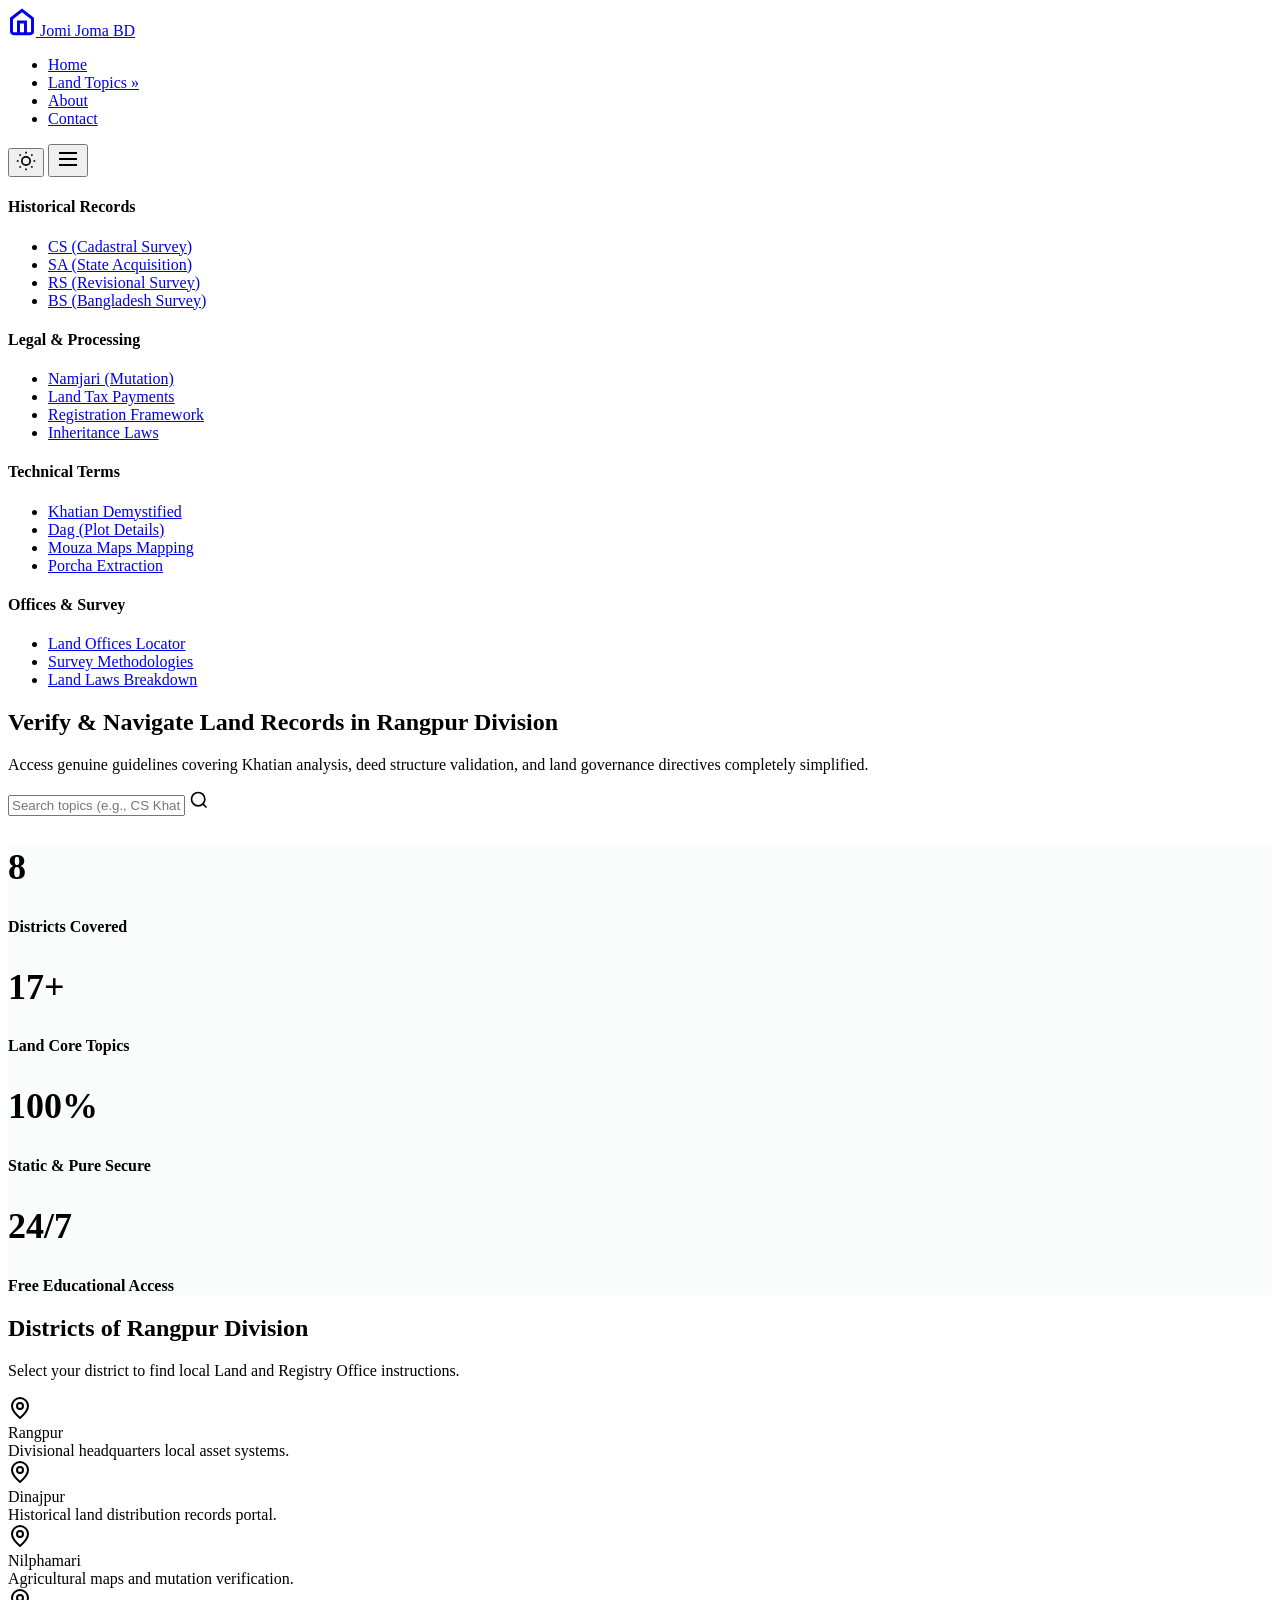
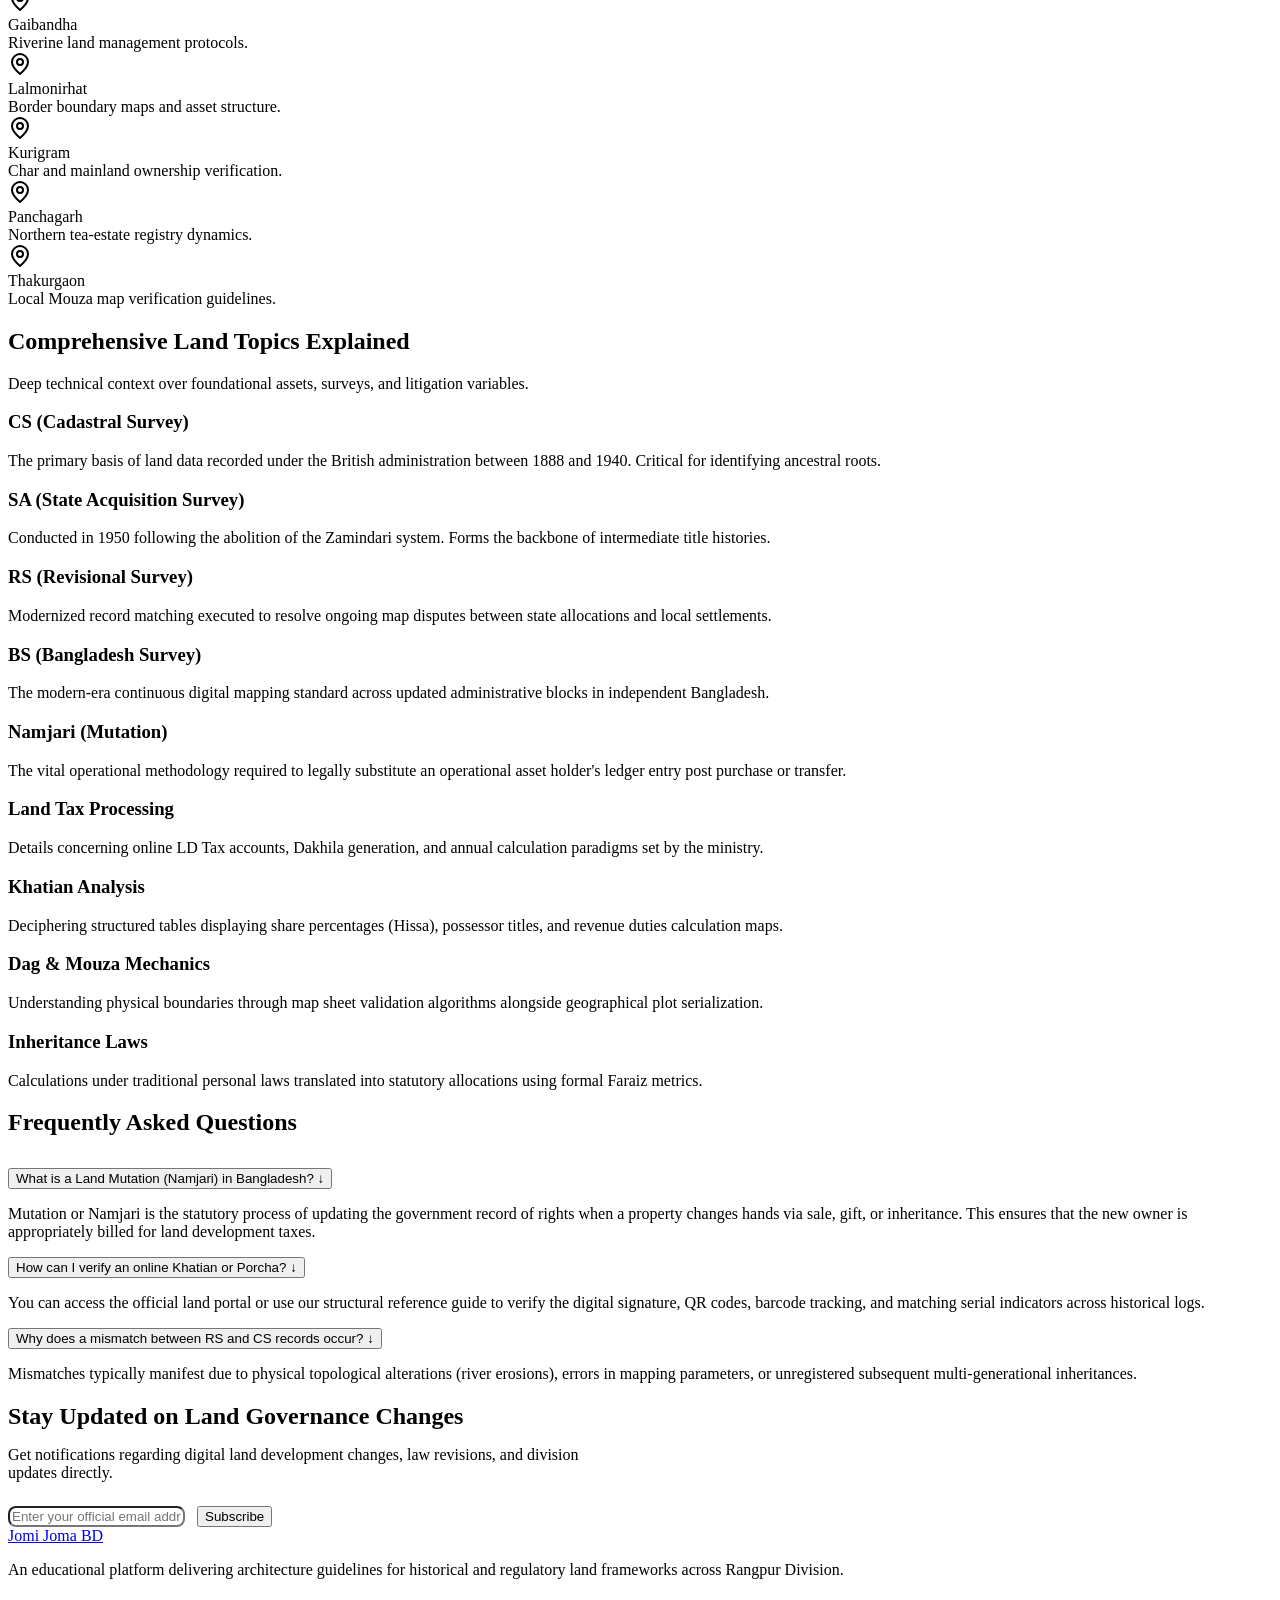
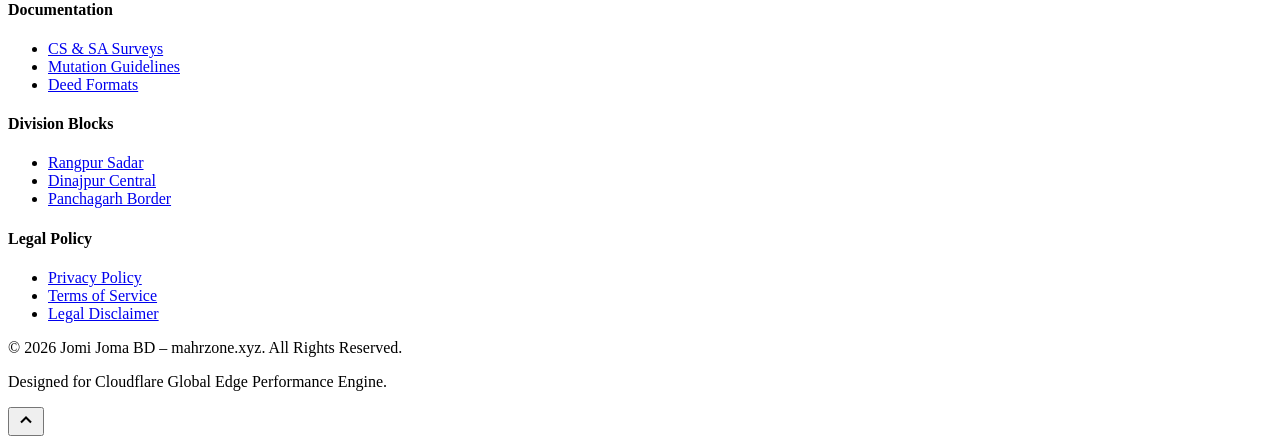
==== index.html @ 2006d5be "Add files via upload" ====
<!DOCTYPE html>
<html lang="en" data-theme="light">
<head>
    <meta charset="UTF-8">
    <meta name="viewport" content="width=device-width, initial-scale=1.0">
    <title>Jomi Joma BD - Rangpur Land Records Guide</title>
    <meta name="description" content="Ultimate comprehensive portal for CS, SA, RS, BS records, Khatian mutations, and registry documentation across Rangpur Division districts.">
    <link rel="canonical" href="https://mahrzone.xyz/">
    
    <!-- Open Graph Tags -->
    <meta property="og:type" content="website">
    <meta property="og:title" content="Jomi Joma BD - Rangpur Land Records Portal">
    <meta property="og:description" content="Explore clear insights into Mutation records, Land Taxes, and Survey procedures for the entire Rangpur Division.">
    <meta property="og:url" content="https://mahrzone.xyz/">
    <meta property="og:site_name" content="Jomi Joma BD">
    <meta property="og:image" content="data:image/svg+xml;utf8,<svg xmlns='http://www.w3.org/2000/svg' viewBox='0 0 1200 630'><rect width='1200' height='630' fill='%230f766e'/><text x='50%' y='50%' font-size='60' fill='white' text-anchor='middle' font-family='sans-serif'>Jomi Joma BD - Rangpur</text></svg>">

    <!-- Twitter Card Meta -->
    <meta name="twitter:card" content="summary_large_image">
    <meta name="twitter:title" content="Jomi Joma BD - Rangpur Land Records Portal">
    <meta name="twitter:description" content="Explore clear insights into Mutation records, Land Taxes, and Survey procedures for the entire Rangpur Division.">

    <!-- Stylesheets -->
    <link rel="stylesheet" href="css/style.css">
    <link rel="stylesheet" href="css/responsive.css">
    <link rel="stylesheet" href="css/animations.css">
    
    <!-- Scripts -->
    <script src="js/theme.js"></script>
    <script src="js/search.js" defer></script>
    <script src="js/script.js" defer></script>

    <!-- Schema.org JSON-LD -->
    <script type="application/ld+json">
    {
      "@context": "https://schema.org",
      "@type": "Organization",
      "name": "Jomi Joma BD - Rangpur",
      "url": "https://mahrzone.xyz/",
      "logo": "https://mahrzone.xyz/assets/icons/logo.svg",
      "description": "Comprehensive digital system detailing Land mutation, Registry, and survey laws in Bangladesh."
    }
    </script>
</head>
<body>

    <div class="progress-container">
        <div class="progress-bar" id="progress-bar"></div>
    </div>

    <!-- Header / Nav -->
    <header class="header">
        <div class="container navbar">
            <a href="index.html" class="logo">
                <svg width="28" height="28" viewBox="0 0 24 24" fill="none" stroke="currentColor" stroke-width="2.5"><path d="M3 9l9-7 9 7v11a2 2 0 0 1-2 2H5a2 2 0 0 1-2-2z"></path><polyline points="9 22 9 12 15 12 15 22"></polyline></svg>
                Jomi Joma BD
            </a>
            <nav>
                <ul class="nav-links" id="nav-links">
                    <li><a href="index.html" class="nav-link active">Home</a></li>
                    <li><a href="#" class="nav-link mega-menu-trigger" id="mega-trigger">Land Topics &raquo;</a></li>
                    <li><a href="about.html" class="nav-link">About</a></li>
                    <li><a href="contact.html" class="nav-link">Contact</a></li>
                </ul>
            </nav>
            <div class="nav-actions">
                <button id="theme-toggle" class="theme-toggle" aria-label="Toggle Theme">
                    <svg width="20" height="20" viewBox="0 0 24 24" fill="none" stroke="currentColor" stroke-width="2"><circle cx="12" cy="12" r="5"></circle><line x1="12" y1="1" x2="12" y2="3"></line><line x1="12" y1="21" x2="12" y2="23"></line><line x1="4.22" y1="4.22" x2="5.64" y2="5.64"></line><line x1="18.36" y1="18.36" x2="19.78" y2="19.78"></line><line x1="1" y1="12" x2="3" y2="12"></line><line x1="21" y1="12" x2="23" y2="12"></line><line x1="4.22" y1="19.78" x2="5.64" y2="18.36"></line><line x1="18.36" y1="5.64" x2="19.78" y2="4.22"></line></svg>
                </button>
                <button id="menu-btn" class="menu-btn" aria-label="Open Mobile Menu">
                    <svg width="24" height="24" viewBox="0 0 24 24" fill="none" stroke="currentColor" stroke-width="2"><line x1="3" y1="12" x2="21" y2="12"></line><line x1="3" y1="6" x2="21" y2="6"></line><line x1="3" y1="18" x2="21" y2="18"></line></svg>
                </button>
            </div>
        </div>
        <!-- Mega Menu Container -->
        <div class="mega-menu" id="mega-menu">
            <div class="container mega-grid">
                <div class="mega-column">
                    <h4>Historical Records</h4>
                    <ul>
                        <li><a href="#topics">CS (Cadastral Survey)</a></li>
                        <li><a href="#topics">SA (State Acquisition)</a></li>
                        <li><a href="#topics">RS (Revisional Survey)</a></li>
                        <li><a href="#topics">BS (Bangladesh Survey)</a></li>
                    </ul>
                </div>
                <div class="mega-column">
                    <h4>Legal & Processing</h4>
                    <ul>
                        <li><a href="#topics">Namjari (Mutation)</a></li>
                        <li><a href="#topics">Land Tax Payments</a></li>
                        <li><a href="#topics">Registration Framework</a></li>
                        <li><a href="#topics">Inheritance Laws</a></li>
                    </ul>
                </div>
                <div class="mega-column">
                    <h4>Technical Terms</h4>
                    <ul>
                        <li><a href="#topics">Khatian Demystified</a></li>
                        <li><a href="#topics">Dag (Plot Details)</a></li>
                        <li><a href="#topics">Mouza Maps Mapping</a></li>
                        <li><a href="#topics">Porcha Extraction</a></li>
                    </ul>
                </div>
                <div class="mega-column">
                    <h4>Offices & Survey</h4>
                    <ul>
                        <li><a href="#districts">Land Offices Locator</a></li>
                        <li><a href="#topics">Survey Methodologies</a></li>
                        <li><a href="#topics">Land Laws Breakdown</a></li>
                    </ul>
                </div>
            </div>
        </div>
    </header>

    <!-- Hero Section -->
    <section class="hero">
        <div class="container">
            <h1>Verify & Navigate Land Records in Rangpur Division</h1>
            <p>Access genuine guidelines covering Khatian analysis, deed structure validation, and land governance directives completely simplified.</p>
            <div class="search-container">
                <input type="text" id="search-box" class="search-box" placeholder="Search topics (e.g., CS Khatian, Namjari, Land Tax)..." autocomplete="off">
                <span class="search-icon">
                    <svg width="20" height="20" viewBox="0 0 24 24" fill="none" stroke="currentColor" stroke-width="2"><circle cx="11" cy="11" r="8"></circle><line x1="21" y1="21" x2="16.65" y2="16.65"></line></svg>
                </span>
                <div id="search-results" class="search-results"></div>
            </div>
        </div>
    </section>

    <!-- Statistics Section -->
    <section class="section animate-fade" style="background-color: rgba(15, 118, 110, 0.02)">
        <div class="container grid-4 text-center">
            <div class="card">
                <h2 style="color:var(--primary); font-size:36px;">8</h2>
                <p style="color:var(--text-muted); font-weight:600;">Districts Covered</p>
            </div>
            <div class="card">
                <h2 style="color:var(--primary); font-size:36px;">17+</h2>
                <p style="color:var(--text-muted); font-weight:600;">Land Core Topics</p>
            </div>
            <div class="card">
                <h2 style="color:var(--primary); font-size:36px;">100%</h2>
                <p style="color:var(--text-muted); font-weight:600;">Static & Pure Secure</p>
            </div>
            <div class="card">
                <h2 style="color:var(--primary); font-size:36px;">24/7</h2>
                <p style="color:var(--text-muted); font-weight:600;">Free Educational Access</p>
            </div>
        </div>
    </section>

    <!-- Districts Section -->
    <section class="section" id="districts">
        <div class="container">
            <div class="section-header">
                <div>
                    <h2 class="section-title">Districts of Rangpur Division</h2>
                    <p class="section-subtitle">Select your district to find local Land and Registry Office instructions.</p>
                </div>
            </div>
            <div class="grid-4">
                <div class="card district-card hover-lift">
                    <div class="icon-wrapper"><svg width="24" height="24" viewBox="0 0 24 24" fill="none" stroke="currentColor" stroke-width="2"><path d="M12 2a8 8 0 0 0-8 8c0 5.25 8 12 8 12s8-6.75 8-12a8 8 0 0 0-8-8z"></path><circle cx="12" cy="10" r="3"></circle></svg></div>
                    <div><div class="card-title">Rangpur</div><div class="card-desc">Divisional headquarters local asset systems.</div></div>
                </div>
                <div class="card district-card hover-lift">
                    <div class="icon-wrapper"><svg width="24" height="24" viewBox="0 0 24 24" fill="none" stroke="currentColor" stroke-width="2"><path d="M12 2a8 8 0 0 0-8 8c0 5.25 8 12 8 12s8-6.75 8-12a8 8 0 0 0-8-8z"></path><circle cx="12" cy="10" r="3"></circle></svg></div>
                    <div><div class="card-title">Dinajpur</div><div class="card-desc">Historical land distribution records portal.</div></div>
                </div>
                <div class="card district-card hover-lift">
                    <div class="icon-wrapper"><svg width="24" height="24" viewBox="0 0 24 24" fill="none" stroke="currentColor" stroke-width="2"><path d="M12 2a8 8 0 0 0-8 8c0 5.25 8 12 8 12s8-6.75 8-12a8 8 0 0 0-8-8z"></path><circle cx="12" cy="10" r="3"></circle></svg></div>
                    <div><div class="card-title">Nilphamari</div><div class="card-desc">Agricultural maps and mutation verification.</div></div>
                </div>
                <div class="card district-card hover-lift">
                    <div class="icon-wrapper"><svg width="24" height="24" viewBox="0 0 24 24" fill="none" stroke="currentColor" stroke-width="2"><path d="M12 2a8 8 0 0 0-8 8c0 5.25 8 12 8 12s8-6.75 8-12a8 8 0 0 0-8-8z"></path><circle cx="12" cy="10" r="3"></circle></svg></div>
                    <div><div class="card-title">Gaibandha</div><div class="card-desc">Riverine land management protocols.</div></div>
                </div>
                <div class="card district-card hover-lift">
                    <div class="icon-wrapper"><svg width="24" height="24" viewBox="0 0 24 24" fill="none" stroke="currentColor" stroke-width="2"><path d="M12 2a8 8 0 0 0-8 8c0 5.25 8 12 8 12s8-6.75 8-12a8 8 0 0 0-8-8z"></path><circle cx="12" cy="10" r="3"></circle></svg></div>
                    <div><div class="card-title">Lalmonirhat</div><div class="card-desc">Border boundary maps and asset structure.</div></div>
                </div>
                <div class="card district-card hover-lift">
                    <div class="icon-wrapper"><svg width="24" height="24" viewBox="0 0 24 24" fill="none" stroke="currentColor" stroke-width="2"><path d="M12 2a8 8 0 0 0-8 8c0 5.25 8 12 8 12s8-6.75 8-12a8 8 0 0 0-8-8z"></path><circle cx="12" cy="10" r="3"></circle></svg></div>
                    <div><div class="card-title">Kurigram</div><div class="card-desc">Char and mainland ownership verification.</div></div>
                </div>
                <div class="card district-card hover-lift">
                    <div class="icon-wrapper"><svg width="24" height="24" viewBox="0 0 24 24" fill="none" stroke="currentColor" stroke-width="2"><path d="M12 2a8 8 0 0 0-8 8c0 5.25 8 12 8 12s8-6.75 8-12a8 8 0 0 0-8-8z"></path><circle cx="12" cy="10" r="3"></circle></svg></div>
                    <div><div class="card-title">Panchagarh</div><div class="card-desc">Northern tea-estate registry dynamics.</div></div>
                </div>
                <div class="card district-card hover-lift">
                    <div class="icon-wrapper"><svg width="24" height="24" viewBox="0 0 24 24" fill="none" stroke="currentColor" stroke-width="2"><path d="M12 2a8 8 0 0 0-8 8c0 5.25 8 12 8 12s8-6.75 8-12a8 8 0 0 0-8-8z"></path><circle cx="12" cy="10" r="3"></circle></svg></div>
                    <div><div class="card-title">Thakurgaon</div><div class="card-desc">Local Mouza map verification guidelines.</div></div>
                </div>
            </div>
        </div>
    </section>

    <!-- Land Topics Grid Section -->
    <section class="section animate-fade" id="topics">
        <div class="container">
            <div class="section-header">
                <div>
                    <h2 class="section-title">Comprehensive Land Topics Explained</h2>
                    <p class="section-subtitle">Deep technical context over foundational assets, surveys, and litigation variables.</p>
                </div>
            </div>
            <div class="grid-3">
                <div class="card">
                    <h3 class="card-title" style="color:var(--primary);">CS (Cadastral Survey)</h3>
                    <p class="card-desc">The primary basis of land data recorded under the British administration between 1888 and 1940. Critical for identifying ancestral roots.</p>
                </div>
                <div class="card">
                    <h3 class="card-title" style="color:var(--primary);">SA (State Acquisition Survey)</h3>
                    <p class="card-desc">Conducted in 1950 following the abolition of the Zamindari system. Forms the backbone of intermediate title histories.</p>
                </div>
                <div class="card">
                    <h3 class="card-title" style="color:var(--primary);">RS (Revisional Survey)</h3>
                    <p class="card-desc">Modernized record matching executed to resolve ongoing map disputes between state allocations and local settlements.</p>
                </div>
                <div class="card">
                    <h3 class="card-title" style="color:var(--primary);">BS (Bangladesh Survey)</h3>
                    <p class="card-desc">The modern-era continuous digital mapping standard across updated administrative blocks in independent Bangladesh.</p>
                </div>
                <div class="card">
                    <h3 class="card-title" style="color:var(--primary);">Namjari (Mutation)</h3>
                    <p class="card-desc">The vital operational methodology required to legally substitute an operational asset holder's ledger entry post purchase or transfer.</p>
                </div>
                <div class="card">
                    <h3 class="card-title" style="color:var(--primary);">Land Tax Processing</h3>
                    <p class="card-desc">Details concerning online LD Tax accounts, Dakhila generation, and annual calculation paradigms set by the ministry.</p>
                </div>
                <div class="card">
                    <h3 class="card-title" style="color:var(--primary);">Khatian Analysis</h3>
                    <p class="card-desc">Deciphering structured tables displaying share percentages (Hissa), possessor titles, and revenue duties calculation maps.</p>
                </div>
                <div class="card">
                    <h3 class="card-title" style="color:var(--primary);">Dag & Mouza Mechanics</h3>
                    <p class="card-desc">Understanding physical boundaries through map sheet validation algorithms alongside geographical plot serialization.</p>
                </div>
                <div class="card">
                    <h3 class="card-title" style="color:var(--primary);">Inheritance Laws</h3>
                    <p class="card-desc">Calculations under traditional personal laws translated into statutory allocations using formal Faraiz metrics.</p>
                </div>
            </div>
        </div>
    </section>

    <!-- FAQ Section -->
    <section class="section">
        <div class="container">
            <h2 class="section-title text-center" style="margin-bottom:32px;">Frequently Asked Questions</h2>
            <div class="faq-list">
                <div class="faq-item">
                    <button class="faq-question">
                        What is a Land Mutation (Namjari) in Bangladesh?
                        <span class="faq-icon">&darr;</span>
                    </button>
                    <div class="faq-answer">
                        <p>Mutation or Namjari is the statutory process of updating the government record of rights when a property changes hands via sale, gift, or inheritance. This ensures that the new owner is appropriately billed for land development taxes.</p>
                    </div>
                </div>
                <div class="faq-item">
                    <button class="faq-question">
                        How can I verify an online Khatian or Porcha?
                        <span class="faq-icon">&darr;</span>
                    </button>
                    <div class="faq-answer">
                        <p>You can access the official land portal or use our structural reference guide to verify the digital signature, QR codes, barcode tracking, and matching serial indicators across historical logs.</p>
                    </div>
                </div>
                <div class="faq-item">
                    <button class="faq-question">
                        Why does a mismatch between RS and CS records occur?
                        <span class="faq-icon">&darr;</span>
                    </button>
                    <div class="faq-answer">
                        <p>Mismatches typically manifest due to physical topological alterations (river erosions), errors in mapping parameters, or unregistered subsequent multi-generational inheritances.</p>
                    </div>
                </div>
            </div>
        </div>
    </section>

    <!-- Newsletter Section -->
    <section class="section text-center" style="background-color: var(--surface); border-top: 1px solid var(--border)">
        <div class="container" style="max-width: 600px;">
            <h2 style="font-size:24px; font-weight:700; margin-bottom:12px;">Stay Updated on Land Governance Changes</h2>
            <p style="color:var(--text-muted); margin-bottom:24px;">Get notifications regarding digital land development changes, law revisions, and division updates directly.</p>
            <form id="newsletter-form" style="display:flex; gap:12px; width:100%;">
                <input type="email" class="form-control" placeholder="Enter your official email address" required style="border-radius:8px;">
                <button type="submit" class="btn btn-primary ripple">Subscribe</button>
            </form>
        </div>
    </section>

    <!-- Footer -->
    <footer class="footer">
        <div class="container footer-grid">
            <div class="footer-brand">
                <a href="index.html" class="logo">Jomi Joma BD</a>
                <p>An educational platform delivering architecture guidelines for historical and regulatory land frameworks across Rangpur Division.</p>
            </div>
            <div>
                <h4 class="footer-heading">Documentation</h4>
                <ul class="footer-links">
                    <li><a href="#topics">CS & SA Surveys</a></li>
                    <li><a href="#topics">Mutation Guidelines</a></li>
                    <li><a href="#topics">Deed Formats</a></li>
                </ul>
            </div>
            <div>
                <h4 class="footer-heading">Division Blocks</h4>
                <ul class="footer-links">
                    <li><a href="#districts">Rangpur Sadar</a></li>
                    <li><a href="#districts">Dinajpur Central</a></li>
                    <li><a href="#districts">Panchagarh Border</a></li>
                </ul>
            </div>
            <div>
                <h4 class="footer-heading">Legal Policy</h4>
                <ul class="footer-links">
                    <li><a href="privacy-policy.html">Privacy Policy</a></li>
                    <li><a href="terms.html">Terms of Service</a></li>
                    <li><a href="disclaimer.html">Legal Disclaimer</a></li>
                </ul>
            </div>
        </div>
        <div class="container footer-bottom">
            <p>&copy; 2026 Jomi Joma BD – mahrzone.xyz. All Rights Reserved.</p>
            <p>Designed for Cloudflare Global Edge Performance Engine.</p>
        </div>
    </footer>

    <!-- Scroll Top Trigger -->
    <button id="scroll-top" class="scroll-top" aria-label="Scroll to top">
        <svg width="20" height="20" viewBox="0 0 24 24" fill="none" stroke="currentColor" stroke-width="2.5"><polyline points="18 15 12 9 6 15"></polyline></svg>
    </button>

</body>
</html>
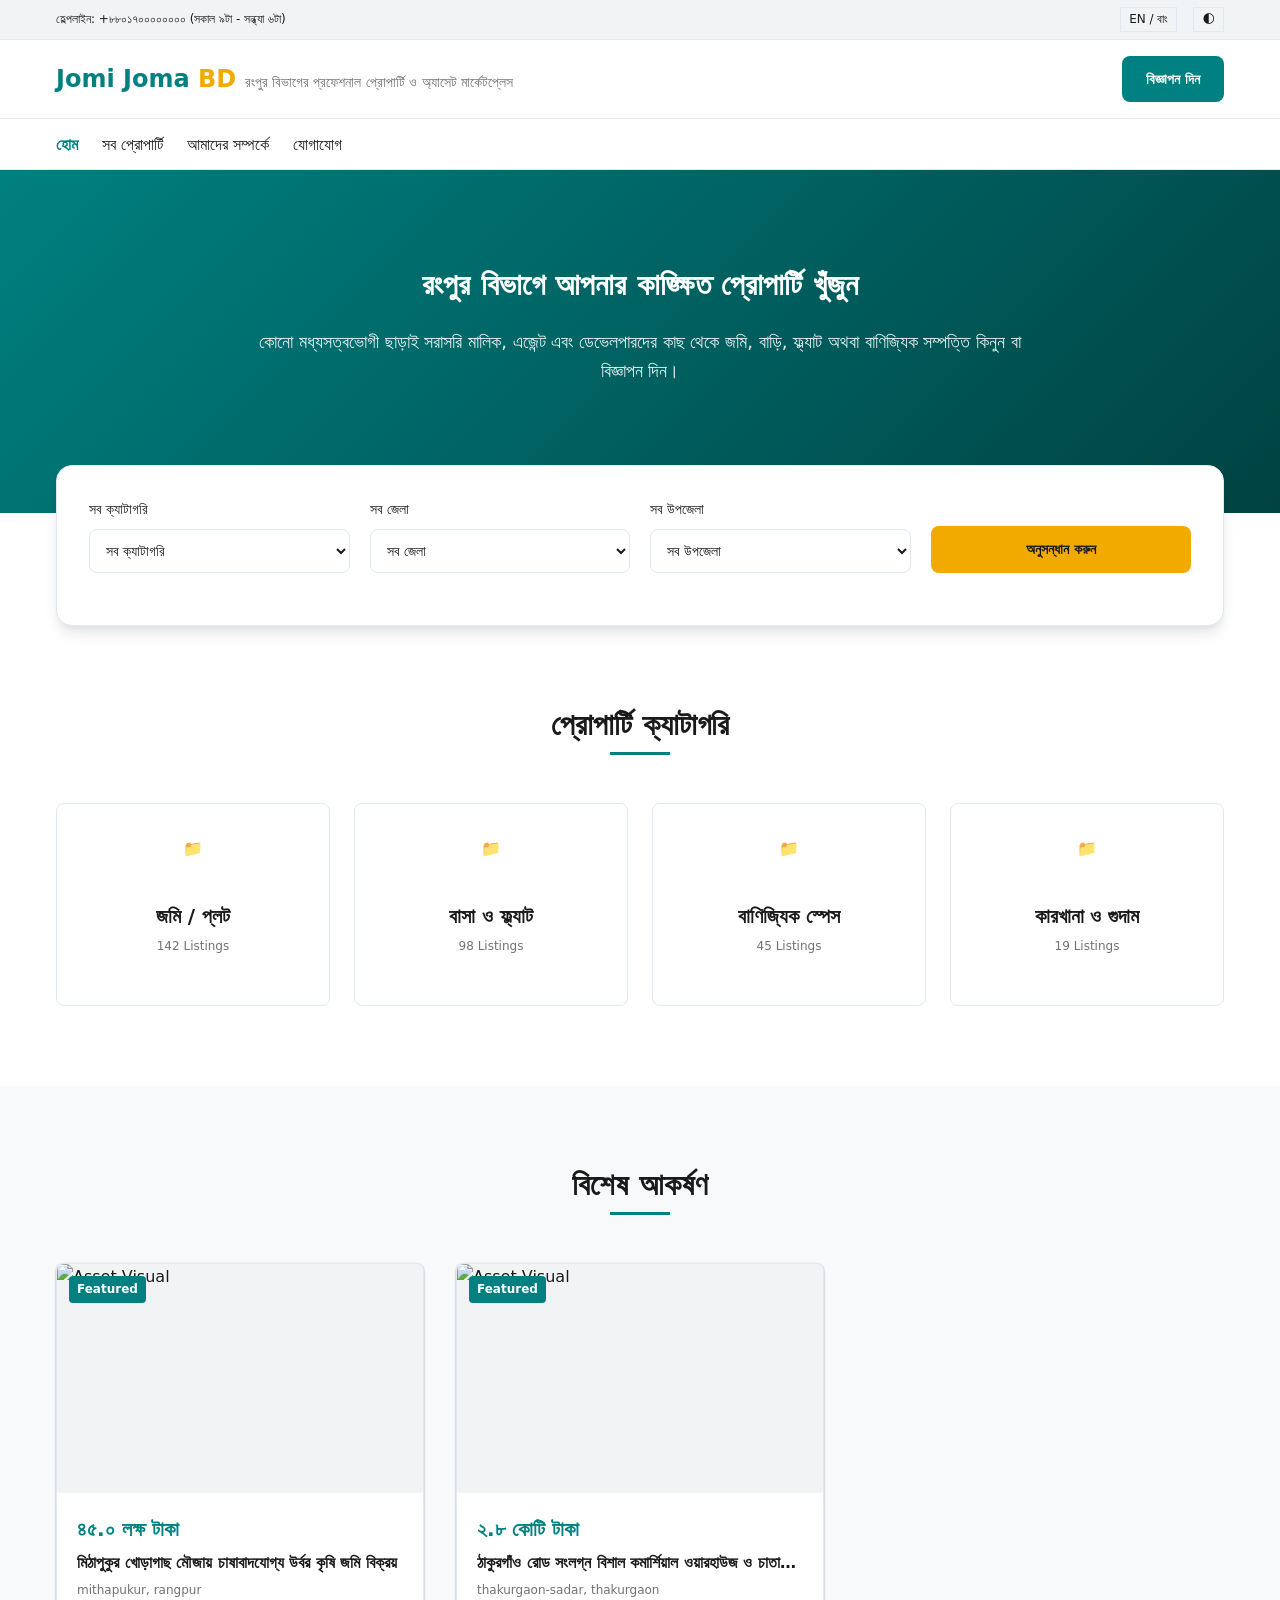
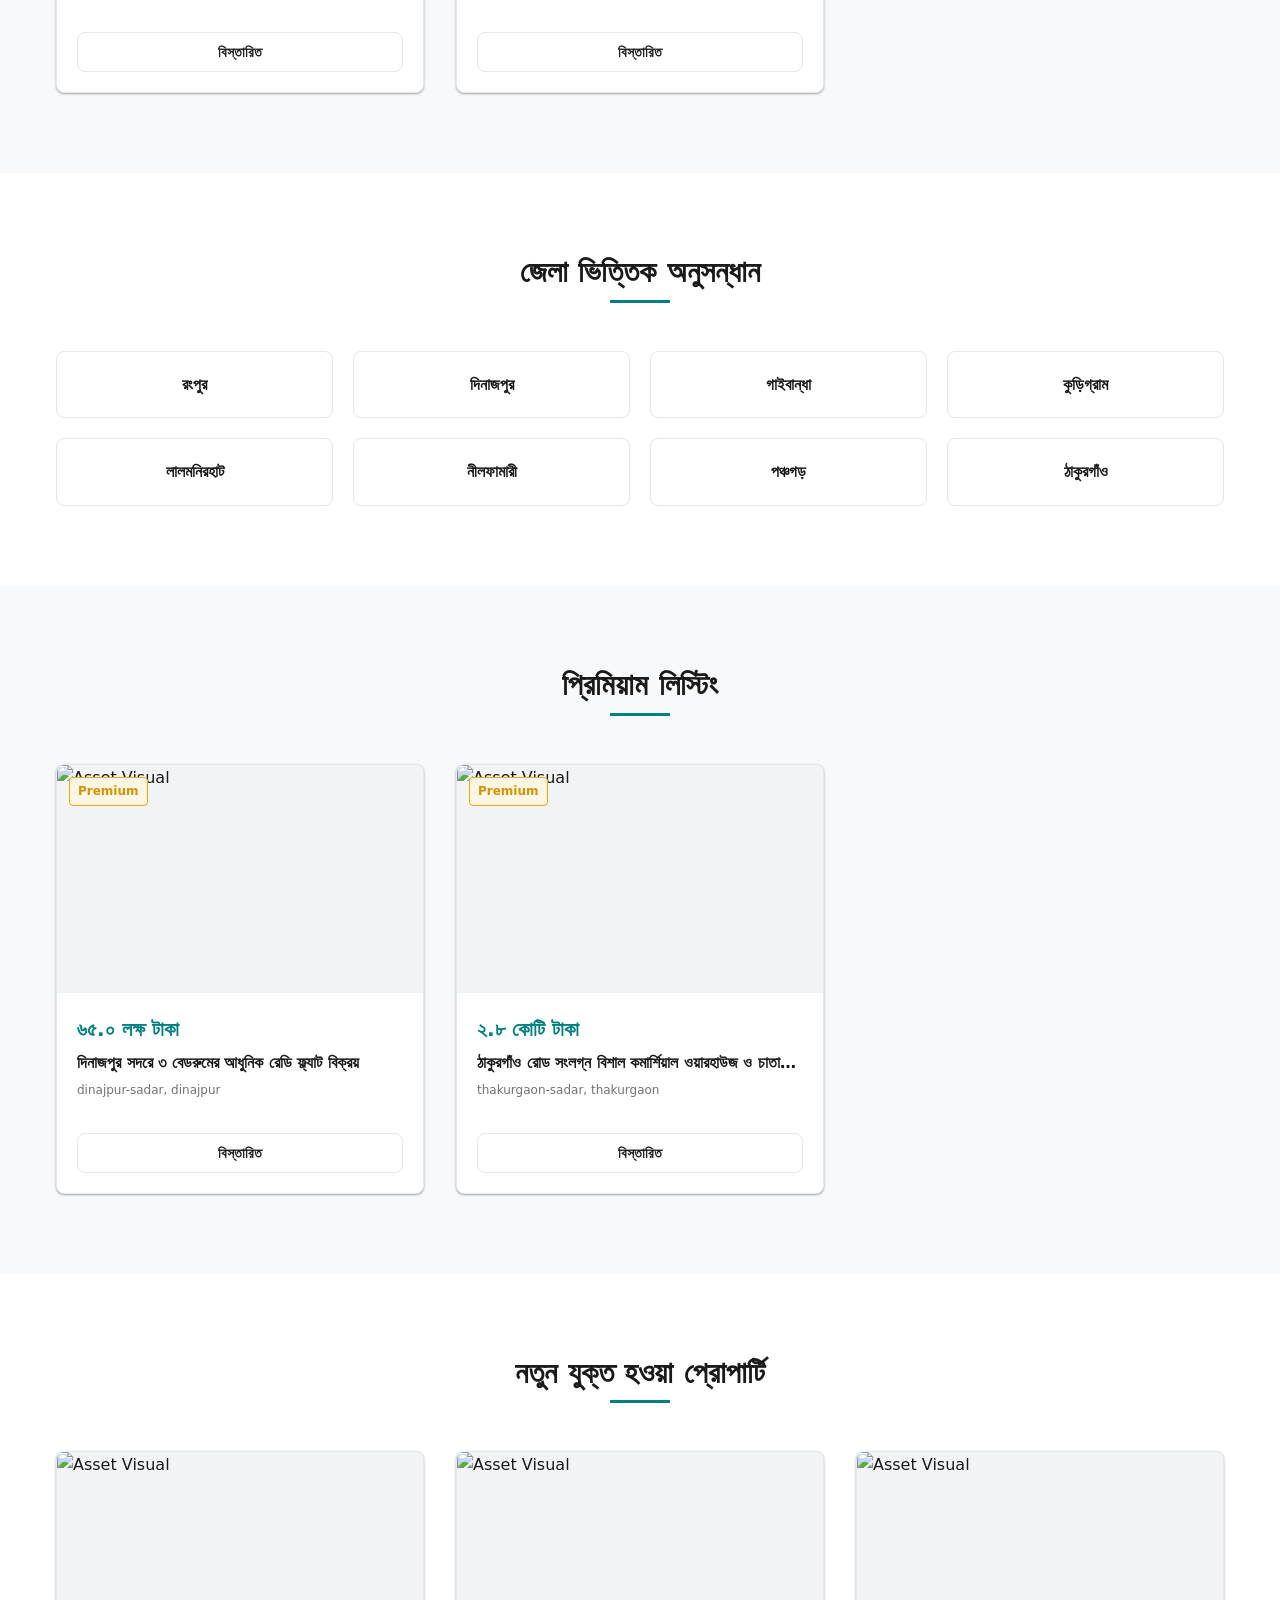
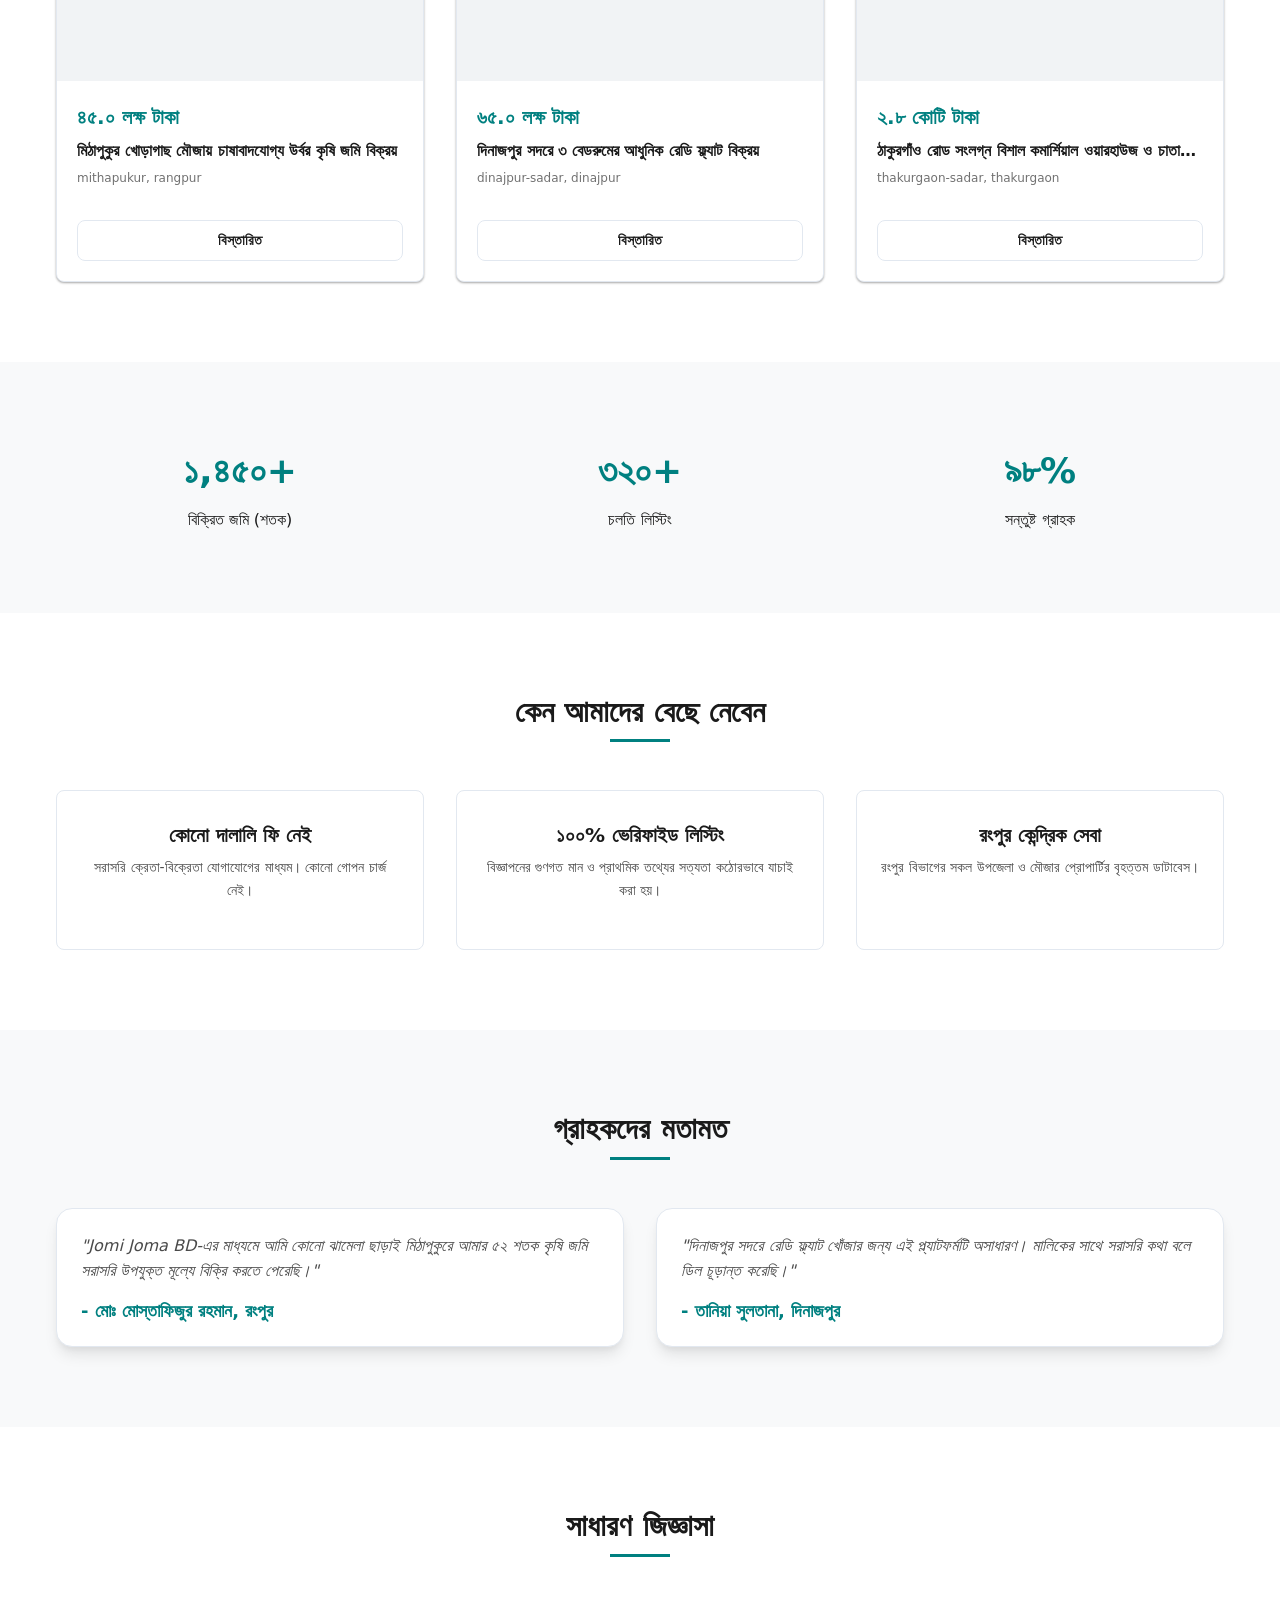
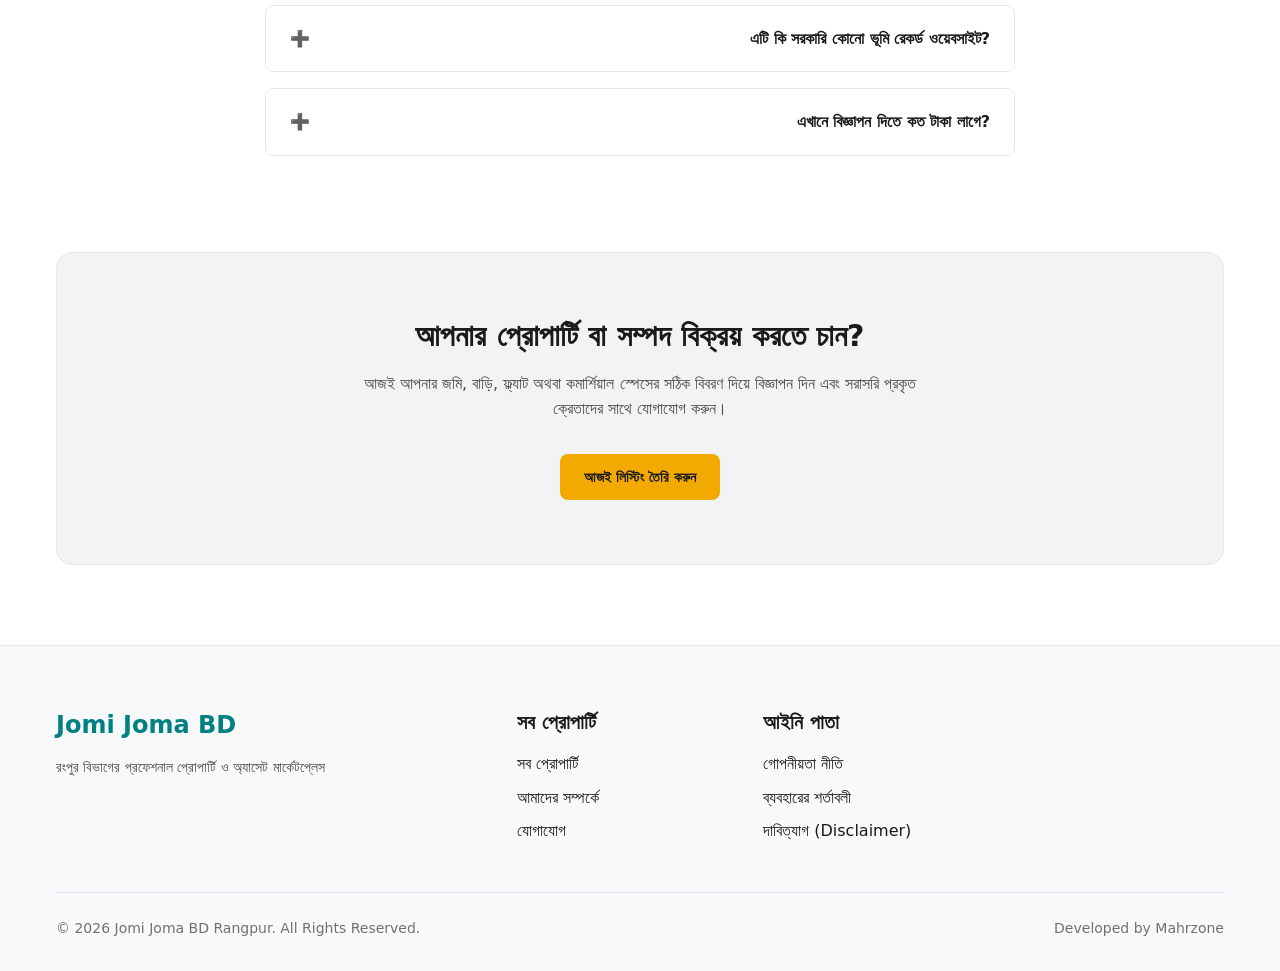
==== commit d89c8310: "Add files via upload" ====
--- a/index.html
+++ b/index.html
@@ -1,342 +1,426 @@
 <!DOCTYPE html>
-<html lang="en" data-theme="light">
+<html lang="bn" data-theme="light">
 <head>
     <meta charset="UTF-8">
     <meta name="viewport" content="width=device-width, initial-scale=1.0">
-    <title>Jomi Joma BD - Rangpur Land Records Guide</title>
-    <meta name="description" content="Ultimate comprehensive portal for CS, SA, RS, BS records, Khatian mutations, and registry documentation across Rangpur Division districts.">
-    <link rel="canonical" href="https://mahrzone.xyz/">
     
-    <!-- Open Graph Tags -->
+    <!-- Primary SEO Metadata -->
+    <title>Jomi Joma BD Rangpur - প্রফেশনাল প্রোপার্টি ও অ্যাসেট মার্কেটপ্লেস</title>
+    <meta name="description" content="রংপুর বিভাগের জমি, বাড়ি, ফ্ল্যাট, এবং বাণিজ্যিক প্রোপার্টি কেনাবেচা ও বিজ্ঞাপনের জন্য নির্ভরযোগ্য প্ল্যাটফর্ম। কোনো ব্রোকার ফি ছাড়া সরাসরি যোগাযোগ করুন।">
+    <link rel="canonical" href="https://jomijoma.mahrzone.xyz/">
+    
+    <!-- Open Graph / Facebook -->
     <meta property="og:type" content="website">
-    <meta property="og:title" content="Jomi Joma BD - Rangpur Land Records Portal">
-    <meta property="og:description" content="Explore clear insights into Mutation records, Land Taxes, and Survey procedures for the entire Rangpur Division.">
-    <meta property="og:url" content="https://mahrzone.xyz/">
-    <meta property="og:site_name" content="Jomi Joma BD">
-    <meta property="og:image" content="data:image/svg+xml;utf8,<svg xmlns='http://www.w3.org/2000/svg' viewBox='0 0 1200 630'><rect width='1200' height='630' fill='%230f766e'/><text x='50%' y='50%' font-size='60' fill='white' text-anchor='middle' font-family='sans-serif'>Jomi Joma BD - Rangpur</text></svg>">
-
-    <!-- Twitter Card Meta -->
-    <meta name="twitter:card" content="summary_large_image">
-    <meta name="twitter:title" content="Jomi Joma BD - Rangpur Land Records Portal">
-    <meta name="twitter:description" content="Explore clear insights into Mutation records, Land Taxes, and Survey procedures for the entire Rangpur Division.">
-
-    <!-- Stylesheets -->
-    <link rel="stylesheet" href="css/style.css">
-    <link rel="stylesheet" href="css/responsive.css">
-    <link rel="stylesheet" href="css/animations.css">
-    
-    <!-- Scripts -->
-    <script src="js/theme.js"></script>
-    <script src="js/search.js" defer></script>
-    <script src="js/script.js" defer></script>
-
-    <!-- Schema.org JSON-LD -->
+    <meta property="og:url" content="https://jomijoma.mahrzone.xyz/">
+    <meta property="og:title" content="Jomi Joma BD Rangpur - প্রোপার্টি মার্কেটপ্লেস">
+    <meta property="og:description" content="রংপুর বিভাগের জমি, বাড়ি, ফ্ল্যাট, এবং বাণিজ্যিক প্রোপার্টি কেনাবেচা ও বিজ্ঞাপনের জন্য নির্ভরযোগ্য প্ল্যাটফর্ম।">
+    <meta property="og:image" content="https://jomijoma.mahrzone.xyz/assets/images/placeholders/no-image.svg">
+
+    <!-- Twitter -->
+    <meta property="twitter:card" content="summary_large_image">
+    <meta property="twitter:url" content="https://jomijoma.mahrzone.xyz/">
+    <meta property="twitter:title" content="Jomi Joma BD Rangpur">
+    <meta property="twitter:description" content="রংপুর বিভাগের জমি, বাড়ি, ফ্ল্যাট, এবং বাণিজ্যিক প্রোপার্টি কেনাবেচা ও বিজ্ঞাপনের জন্য নির্ভরযোগ্য প্ল্যাটফর্ম।">
+    <meta property="twitter:image" content="https://jomijoma.mahrzone.xyz/assets/images/placeholders/no-image.svg">
+
+    <!-- PWA Favicon Injection Matrix -->
+    <link rel="apple-touch-icon" sizes="180x180" href="/assets/favicon/apple-touch-icon.png">
+    <link rel="icon" type="image/png" sizes="32x32" href="/assets/favicon/favicon-32x32.png">
+    <link rel="icon" type="image/png" sizes="16x16" href="/assets/favicon/favicon-16x16.png">
+    <link rel="manifest" href="/site.webmanifest">
+    <meta name="msapplication-config" content="/browserconfig.xml">
+    <meta name="theme-color" content="#008080">
+
+    <!-- Cascading Style System Interfacing -->
+    <link rel="stylesheet" href="/assets/css/variables.css">
+    <link rel="stylesheet" href="/assets/css/main.css">
+    <link rel="stylesheet" href="/assets/css/layout.css">
+    <link rel="stylesheet" href="/assets/css/components.css">
+    <link rel="stylesheet" href="/assets/css/pages/home.css">
+    <link rel="stylesheet" href="/assets/css/responsive.css">
+
+    <!-- Schema.org Structural Data -->
     <script type="application/ld+json">
     {
       "@context": "https://schema.org",
-      "@type": "Organization",
-      "name": "Jomi Joma BD - Rangpur",
-      "url": "https://mahrzone.xyz/",
-      "logo": "https://mahrzone.xyz/assets/icons/logo.svg",
-      "description": "Comprehensive digital system detailing Land mutation, Registry, and survey laws in Bangladesh."
+      "@type": "RealEstateAgent",
+      "name": "Jomi Joma BD Rangpur",
+      "image": "https://jomijoma.mahrzone.xyz/assets/images/placeholders/no-image.svg",
+      "url": "https://jomijoma.mahrzone.xyz",
+      "telephone": "+8801700000000",
+      "priceRange": "$$",
+      "address": {
+        "@type": "PostalAddress",
+        "addressLocality": "Rangpur",
+        "addressRegion": "Rangpur Division",
+        "addressCountry": "BD"
+      }
     }
     </script>
 </head>
 <body>
-
-    <div class="progress-container">
-        <div class="progress-bar" id="progress-bar"></div>
-    </div>
-
-    <!-- Header / Nav -->
-    <header class="header">
-        <div class="container navbar">
-            <a href="index.html" class="logo">
-                <svg width="28" height="28" viewBox="0 0 24 24" fill="none" stroke="currentColor" stroke-width="2.5"><path d="M3 9l9-7 9 7v11a2 2 0 0 1-2 2H5a2 2 0 0 1-2-2z"></path><polyline points="9 22 9 12 15 12 15 22"></polyline></svg>
-                Jomi Joma BD
-            </a>
-            <nav>
-                <ul class="nav-links" id="nav-links">
-                    <li><a href="index.html" class="nav-link active">Home</a></li>
-                    <li><a href="#" class="nav-link mega-menu-trigger" id="mega-trigger">Land Topics &raquo;</a></li>
-                    <li><a href="about.html" class="nav-link">About</a></li>
-                    <li><a href="contact.html" class="nav-link">Contact</a></li>
-                </ul>
-            </nav>
-            <div class="nav-actions">
-                <button id="theme-toggle" class="theme-toggle" aria-label="Toggle Theme">
-                    <svg width="20" height="20" viewBox="0 0 24 24" fill="none" stroke="currentColor" stroke-width="2"><circle cx="12" cy="12" r="5"></circle><line x1="12" y1="1" x2="12" y2="3"></line><line x1="12" y1="21" x2="12" y2="23"></line><line x1="4.22" y1="4.22" x2="5.64" y2="5.64"></line><line x1="18.36" y1="18.36" x2="19.78" y2="19.78"></line><line x1="1" y1="12" x2="3" y2="12"></line><line x1="21" y1="12" x2="23" y2="12"></line><line x1="4.22" y1="19.78" x2="5.64" y2="18.36"></line><line x1="18.36" y1="5.64" x2="19.78" y2="4.22"></line></svg>
-                </button>
-                <button id="menu-btn" class="menu-btn" aria-label="Open Mobile Menu">
-                    <svg width="24" height="24" viewBox="0 0 24 24" fill="none" stroke="currentColor" stroke-width="2"><line x1="3" y1="12" x2="21" y2="12"></line><line x1="3" y1="6" x2="21" y2="6"></line><line x1="3" y1="18" x2="21" y2="18"></line></svg>
-                </button>
+    <div class="site-wrapper">
+        
+        <!-- 1. Top Information Bar -->
+        <div class="top-info-bar">
+            <div class="container">
+                <div>
+                    <span data-i18n="topBar.helpline">হেল্পলাইন</span>: <a href="tel:+8801700000000">+৮৮০১৭০০০০০০০০</a>
+                    <span class="contact-info-text"> (<span data-i18n="topBar.hours">সকাল ৯টা - সন্ধ্যা ৬টা</span>)</span>
+                </div>
+                <div style="display: flex; gap: 1rem; align-items: center;">
+                    <button data-action="toggle-language" class="btn-outline" style="padding: 2px 8px; font-size: 12px; cursor: pointer;">EN / বাং</button>
+                    <button data-action="toggle-theme" class="btn-outline" style="padding: 2px 8px; font-size: 12px; cursor: pointer;">🌓</button>
+                </div>
             </div>
         </div>
-        <!-- Mega Menu Container -->
-        <div class="mega-menu" id="mega-menu">
-            <div class="container mega-grid">
-                <div class="mega-column">
-                    <h4>Historical Records</h4>
-                    <ul>
-                        <li><a href="#topics">CS (Cadastral Survey)</a></li>
-                        <li><a href="#topics">SA (State Acquisition)</a></li>
-                        <li><a href="#topics">RS (Revisional Survey)</a></li>
-                        <li><a href="#topics">BS (Bangladesh Survey)</a></li>
-                    </ul>
-                </div>
-                <div class="mega-column">
-                    <h4>Legal & Processing</h4>
-                    <ul>
-                        <li><a href="#topics">Namjari (Mutation)</a></li>
-                        <li><a href="#topics">Land Tax Payments</a></li>
-                        <li><a href="#topics">Registration Framework</a></li>
-                        <li><a href="#topics">Inheritance Laws</a></li>
-                    </ul>
-                </div>
-                <div class="mega-column">
-                    <h4>Technical Terms</h4>
-                    <ul>
-                        <li><a href="#topics">Khatian Demystified</a></li>
-                        <li><a href="#topics">Dag (Plot Details)</a></li>
-                        <li><a href="#topics">Mouza Maps Mapping</a></li>
-                        <li><a href="#topics">Porcha Extraction</a></li>
-                    </ul>
-                </div>
-                <div class="mega-column">
-                    <h4>Offices & Survey</h4>
-                    <ul>
-                        <li><a href="#districts">Land Offices Locator</a></li>
-                        <li><a href="#topics">Survey Methodologies</a></li>
-                        <li><a href="#topics">Land Laws Breakdown</a></li>
-                    </ul>
-                </div>
+
+        <!-- 2. Header -->
+        <header class="header-main">
+            <div class="container">
+                <a href="/index.html" class="logo-link">
+                    <h1 style="font-size: var(--text-2xl); color: var(--primary-color);">Jomi Joma <span style="color:var(--secondary-color)">BD</span> <span style="font-size: var(--text-sm); font-weight:var(--weight-normal); color:var(--text-muted);" data-i18n="meta.tagline">Rangpur</span></h1>
+                </a>
+                <a href="/pages/contact.html" class="btn btn-primary" data-i18n="header.post_ad">বিজ্ঞাপন দিন</a>
             </div>
-        </div>
-    </header>
-
-    <!-- Hero Section -->
-    <section class="hero">
-        <div class="container">
-            <h1>Verify & Navigate Land Records in Rangpur Division</h1>
-            <p>Access genuine guidelines covering Khatian analysis, deed structure validation, and land governance directives completely simplified.</p>
-            <div class="search-container">
-                <input type="text" id="search-box" class="search-box" placeholder="Search topics (e.g., CS Khatian, Namjari, Land Tax)..." autocomplete="off">
-                <span class="search-icon">
-                    <svg width="20" height="20" viewBox="0 0 24 24" fill="none" stroke="currentColor" stroke-width="2"><circle cx="11" cy="11" r="8"></circle><line x1="21" y1="21" x2="16.65" y2="16.65"></line></svg>
-                </span>
-                <div id="search-results" class="search-results"></div>
-            </div>
-        </div>
-    </section>
-
-    <!-- Statistics Section -->
-    <section class="section animate-fade" style="background-color: rgba(15, 118, 110, 0.02)">
-        <div class="container grid-4 text-center">
-            <div class="card">
-                <h2 style="color:var(--primary); font-size:36px;">8</h2>
-                <p style="color:var(--text-muted); font-weight:600;">Districts Covered</p>
-            </div>
-            <div class="card">
-                <h2 style="color:var(--primary); font-size:36px;">17+</h2>
-                <p style="color:var(--text-muted); font-weight:600;">Land Core Topics</p>
-            </div>
-            <div class="card">
-                <h2 style="color:var(--primary); font-size:36px;">100%</h2>
-                <p style="color:var(--text-muted); font-weight:600;">Static & Pure Secure</p>
-            </div>
-            <div class="card">
-                <h2 style="color:var(--primary); font-size:36px;">24/7</h2>
-                <p style="color:var(--text-muted); font-weight:600;">Free Educational Access</p>
-            </div>
-        </div>
-    </section>
-
-    <!-- Districts Section -->
-    <section class="section" id="districts">
-        <div class="container">
-            <div class="section-header">
-                <div>
-                    <h2 class="section-title">Districts of Rangpur Division</h2>
-                    <p class="section-subtitle">Select your district to find local Land and Registry Office instructions.</p>
-                </div>
-            </div>
-            <div class="grid-4">
-                <div class="card district-card hover-lift">
-                    <div class="icon-wrapper"><svg width="24" height="24" viewBox="0 0 24 24" fill="none" stroke="currentColor" stroke-width="2"><path d="M12 2a8 8 0 0 0-8 8c0 5.25 8 12 8 12s8-6.75 8-12a8 8 0 0 0-8-8z"></path><circle cx="12" cy="10" r="3"></circle></svg></div>
-                    <div><div class="card-title">Rangpur</div><div class="card-desc">Divisional headquarters local asset systems.</div></div>
-                </div>
-                <div class="card district-card hover-lift">
-                    <div class="icon-wrapper"><svg width="24" height="24" viewBox="0 0 24 24" fill="none" stroke="currentColor" stroke-width="2"><path d="M12 2a8 8 0 0 0-8 8c0 5.25 8 12 8 12s8-6.75 8-12a8 8 0 0 0-8-8z"></path><circle cx="12" cy="10" r="3"></circle></svg></div>
-                    <div><div class="card-title">Dinajpur</div><div class="card-desc">Historical land distribution records portal.</div></div>
-                </div>
-                <div class="card district-card hover-lift">
-                    <div class="icon-wrapper"><svg width="24" height="24" viewBox="0 0 24 24" fill="none" stroke="currentColor" stroke-width="2"><path d="M12 2a8 8 0 0 0-8 8c0 5.25 8 12 8 12s8-6.75 8-12a8 8 0 0 0-8-8z"></path><circle cx="12" cy="10" r="3"></circle></svg></div>
-                    <div><div class="card-title">Nilphamari</div><div class="card-desc">Agricultural maps and mutation verification.</div></div>
-                </div>
-                <div class="card district-card hover-lift">
-                    <div class="icon-wrapper"><svg width="24" height="24" viewBox="0 0 24 24" fill="none" stroke="currentColor" stroke-width="2"><path d="M12 2a8 8 0 0 0-8 8c0 5.25 8 12 8 12s8-6.75 8-12a8 8 0 0 0-8-8z"></path><circle cx="12" cy="10" r="3"></circle></svg></div>
-                    <div><div class="card-title">Gaibandha</div><div class="card-desc">Riverine land management protocols.</div></div>
-                </div>
-                <div class="card district-card hover-lift">
-                    <div class="icon-wrapper"><svg width="24" height="24" viewBox="0 0 24 24" fill="none" stroke="currentColor" stroke-width="2"><path d="M12 2a8 8 0 0 0-8 8c0 5.25 8 12 8 12s8-6.75 8-12a8 8 0 0 0-8-8z"></path><circle cx="12" cy="10" r="3"></circle></svg></div>
-                    <div><div class="card-title">Lalmonirhat</div><div class="card-desc">Border boundary maps and asset structure.</div></div>
-                </div>
-                <div class="card district-card hover-lift">
-                    <div class="icon-wrapper"><svg width="24" height="24" viewBox="0 0 24 24" fill="none" stroke="currentColor" stroke-width="2"><path d="M12 2a8 8 0 0 0-8 8c0 5.25 8 12 8 12s8-6.75 8-12a8 8 0 0 0-8-8z"></path><circle cx="12" cy="10" r="3"></circle></svg></div>
-                    <div><div class="card-title">Kurigram</div><div class="card-desc">Char and mainland ownership verification.</div></div>
-                </div>
-                <div class="card district-card hover-lift">
-                    <div class="icon-wrapper"><svg width="24" height="24" viewBox="0 0 24 24" fill="none" stroke="currentColor" stroke-width="2"><path d="M12 2a8 8 0 0 0-8 8c0 5.25 8 12 8 12s8-6.75 8-12a8 8 0 0 0-8-8z"></path><circle cx="12" cy="10" r="3"></circle></svg></div>
-                    <div><div class="card-title">Panchagarh</div><div class="card-desc">Northern tea-estate registry dynamics.</div></div>
-                </div>
-                <div class="card district-card hover-lift">
-                    <div class="icon-wrapper"><svg width="24" height="24" viewBox="0 0 24 24" fill="none" stroke="currentColor" stroke-width="2"><path d="M12 2a8 8 0 0 0-8 8c0 5.25 8 12 8 12s8-6.75 8-12a8 8 0 0 0-8-8z"></path><circle cx="12" cy="10" r="3"></circle></svg></div>
-                    <div><div class="card-title">Thakurgaon</div><div class="card-desc">Local Mouza map verification guidelines.</div></div>
-                </div>
-            </div>
-        </div>
-    </section>
-
-    <!-- Land Topics Grid Section -->
-    <section class="section animate-fade" id="topics">
-        <div class="container">
-            <div class="section-header">
-                <div>
-                    <h2 class="section-title">Comprehensive Land Topics Explained</h2>
-                    <p class="section-subtitle">Deep technical context over foundational assets, surveys, and litigation variables.</p>
-                </div>
-            </div>
-            <div class="grid-3">
-                <div class="card">
-                    <h3 class="card-title" style="color:var(--primary);">CS (Cadastral Survey)</h3>
-                    <p class="card-desc">The primary basis of land data recorded under the British administration between 1888 and 1940. Critical for identifying ancestral roots.</p>
-                </div>
-                <div class="card">
-                    <h3 class="card-title" style="color:var(--primary);">SA (State Acquisition Survey)</h3>
-                    <p class="card-desc">Conducted in 1950 following the abolition of the Zamindari system. Forms the backbone of intermediate title histories.</p>
-                </div>
-                <div class="card">
-                    <h3 class="card-title" style="color:var(--primary);">RS (Revisional Survey)</h3>
-                    <p class="card-desc">Modernized record matching executed to resolve ongoing map disputes between state allocations and local settlements.</p>
-                </div>
-                <div class="card">
-                    <h3 class="card-title" style="color:var(--primary);">BS (Bangladesh Survey)</h3>
-                    <p class="card-desc">The modern-era continuous digital mapping standard across updated administrative blocks in independent Bangladesh.</p>
-                </div>
-                <div class="card">
-                    <h3 class="card-title" style="color:var(--primary);">Namjari (Mutation)</h3>
-                    <p class="card-desc">The vital operational methodology required to legally substitute an operational asset holder's ledger entry post purchase or transfer.</p>
-                </div>
-                <div class="card">
-                    <h3 class="card-title" style="color:var(--primary);">Land Tax Processing</h3>
-                    <p class="card-desc">Details concerning online LD Tax accounts, Dakhila generation, and annual calculation paradigms set by the ministry.</p>
-                </div>
-                <div class="card">
-                    <h3 class="card-title" style="color:var(--primary);">Khatian Analysis</h3>
-                    <p class="card-desc">Deciphering structured tables displaying share percentages (Hissa), possessor titles, and revenue duties calculation maps.</p>
-                </div>
-                <div class="card">
-                    <h3 class="card-title" style="color:var(--primary);">Dag & Mouza Mechanics</h3>
-                    <p class="card-desc">Understanding physical boundaries through map sheet validation algorithms alongside geographical plot serialization.</p>
-                </div>
-                <div class="card">
-                    <h3 class="card-title" style="color:var(--primary);">Inheritance Laws</h3>
-                    <p class="card-desc">Calculations under traditional personal laws translated into statutory allocations using formal Faraiz metrics.</p>
-                </div>
-            </div>
-        </div>
-    </section>
-
-    <!-- FAQ Section -->
-    <section class="section">
-        <div class="container">
-            <h2 class="section-title text-center" style="margin-bottom:32px;">Frequently Asked Questions</h2>
-            <div class="faq-list">
-                <div class="faq-item">
-                    <button class="faq-question">
-                        What is a Land Mutation (Namjari) in Bangladesh?
-                        <span class="faq-icon">&darr;</span>
-                    </button>
-                    <div class="faq-answer">
-                        <p>Mutation or Namjari is the statutory process of updating the government record of rights when a property changes hands via sale, gift, or inheritance. This ensures that the new owner is appropriately billed for land development taxes.</p>
-                    </div>
-                </div>
-                <div class="faq-item">
-                    <button class="faq-question">
-                        How can I verify an online Khatian or Porcha?
-                        <span class="faq-icon">&darr;</span>
-                    </button>
-                    <div class="faq-answer">
-                        <p>You can access the official land portal or use our structural reference guide to verify the digital signature, QR codes, barcode tracking, and matching serial indicators across historical logs.</p>
-                    </div>
-                </div>
-                <div class="faq-item">
-                    <button class="faq-question">
-                        Why does a mismatch between RS and CS records occur?
-                        <span class="faq-icon">&darr;</span>
-                    </button>
-                    <div class="faq-answer">
-                        <p>Mismatches typically manifest due to physical topological alterations (river erosions), errors in mapping parameters, or unregistered subsequent multi-generational inheritances.</p>
-                    </div>
-                </div>
-            </div>
-        </div>
-    </section>
-
-    <!-- Newsletter Section -->
-    <section class="section text-center" style="background-color: var(--surface); border-top: 1px solid var(--border)">
-        <div class="container" style="max-width: 600px;">
-            <h2 style="font-size:24px; font-weight:700; margin-bottom:12px;">Stay Updated on Land Governance Changes</h2>
-            <p style="color:var(--text-muted); margin-bottom:24px;">Get notifications regarding digital land development changes, law revisions, and division updates directly.</p>
-            <form id="newsletter-form" style="display:flex; gap:12px; width:100%;">
-                <input type="email" class="form-control" placeholder="Enter your official email address" required style="border-radius:8px;">
-                <button type="submit" class="btn btn-primary ripple">Subscribe</button>
-            </form>
-        </div>
-    </section>
-
-    <!-- Footer -->
-    <footer class="footer">
-        <div class="container footer-grid">
-            <div class="footer-brand">
-                <a href="index.html" class="logo">Jomi Joma BD</a>
-                <p>An educational platform delivering architecture guidelines for historical and regulatory land frameworks across Rangpur Division.</p>
-            </div>
-            <div>
-                <h4 class="footer-heading">Documentation</h4>
-                <ul class="footer-links">
-                    <li><a href="#topics">CS & SA Surveys</a></li>
-                    <li><a href="#topics">Mutation Guidelines</a></li>
-                    <li><a href="#topics">Deed Formats</a></li>
+        </header>
+
+        <!-- 3. Navigation -->
+        <nav class="main-navigation">
+            <div class="container">
+                <ul style="display: flex; gap: 1.5rem;">
+                    <li><a href="/index.html" style="color: var(--primary-color); font-weight: var(--weight-bold);" data-i18n="nav.home">হোম</a></li>
+                    <li><a href="/pages/properties.html" data-i18n="nav.properties">সব প্রোপার্টি</a></li>
+                    <li><a href="/pages/about.html" data-i18n="nav.about">আমাদের সম্পর্কে</a></li>
+                    <li><a href="/pages/contact.html" data-i18n="nav.contact">যোগাযোগ</a></li>
                 </ul>
             </div>
-            <div>
-                <h4 class="footer-heading">Division Blocks</h4>
-                <ul class="footer-links">
-                    <li><a href="#districts">Rangpur Sadar</a></li>
-                    <li><a href="#districts">Dinajpur Central</a></li>
-                    <li><a href="#districts">Panchagarh Border</a></li>
-                </ul>
+        </nav>
+
+        <!-- Main Dynamic Body Layout Pipeline -->
+        <main>
+            <!-- 4. Hero Banner -->
+            <section class="hero-banner-section">
+                <div class="container">
+                    <h2 class="hero-title" data-i18n="hero.title">রংপুর বিভাগে আপনার কাঙ্ক্ষিত প্রোপার্টি খুঁজুন</h2>
+                    <p class="hero-subtitle" data-i18n="hero.subtitle">কোনো মধ্যসত্বভোগী ছাড়াই সরাসরি মালিক, এজেন্ট এবং ডেভেলপারদের কাছ থেকে জমি, বাড়ি, ফ্ল্যাট অথবা বাণিজ্যিক সম্পত্তি কিনুন বা বিজ্ঞাপন দিন।</p>
+                </div>
+            </section>
+
+            <!-- 5. Advanced Property Search -->
+            <div class="container search-wrapper-panel">
+                <div class="search-container-box">
+                    <form id="advancedSearchForm" action="/pages/properties.html" method="GET">
+                        <div class="search-grid-inputs">
+                            <div class="form-group">
+                                <label class="form-label" data-i18n="search.all_types">ক্যাটাগরি</label>
+                                <select class="form-select" id="filterAssetType" name="category">
+                                    <option value="all">সব ক্যাটাগরি</option>
+                                    <option value="land">জমি / প্লট</option>
+                                    <option value="residential">বাসা ও ফ্ল্যাট</option>
+                                    <option value="commercial">বাণিজ্যিক স্পেস</option>
+                                    <option value="industrial">কারখানা ও গুদাম</option>
+                                </select>
+                            </div>
+                            <div class="form-group">
+                                <label class="form-label" data-i18n="search.all_districts">জেলা</label>
+                                <select class="form-select" id="filterDistrict" name="district">
+                                    <option value="all">সব জেলা</option>
+                                    <option value="rangpur">রংপুর</option>
+                                    <option value="dinajpur">দিনাজপুর</option>
+                                    <option value="gaibandha">গাইবান্ধা</option>
+                                    <option value="kurigram">কুড়িগ্রাম</option>
+                                    <option value="lalmonirhat">লালমনিরহাট</option>
+                                    <option value="nilphamari">নীলফামারী</option>
+                                    <option value="panchagarh">পঞ্চগড়</option>
+                                    <option value="thakurgaon">ঠাকুরগাঁও</option>
+                                </select>
+                            </div>
+                            <div class="form-group">
+                                <label class="form-label" data-i18n="search.all_upazilas">উপজেলা</label>
+                                <select class="form-select" id="filterUpazila" name="upazila">
+                                    <option value="all">সব উপজেলা</option>
+                                </select>
+                            </div>
+                            <div class="form-group">
+                                <button type="submit" class="btn btn-secondary" style="width: 100%;" data-i18n="search.submit">অনুসন্ধান করুন</button>
+                            </div>
+                        </div>
+                    </form>
+                </div>
             </div>
-            <div>
-                <h4 class="footer-heading">Legal Policy</h4>
-                <ul class="footer-links">
-                    <li><a href="privacy-policy.html">Privacy Policy</a></li>
-                    <li><a href="terms.html">Terms of Service</a></li>
-                    <li><a href="disclaimer.html">Legal Disclaimer</a></li>
-                </ul>
+
+            <!-- 6. Property Categories -->
+            <section class="container section-padding">
+                <div class="section-headline-block">
+                    <h2 class="section-headline-title" data-i18n="sections.categories">প্রোপার্টি ক্যাটাগরি</h2>
+                </div>
+                <div class="categories-layout-grid" id="categoriesDOMContainer">
+                    <!-- Loaded dynamically via categories.json -->
+                </div>
+            </section>
+
+            <!-- 7. Featured Properties -->
+            <section class="section-bg-secondary section-padding">
+                <div class="container">
+                    <div class="section-headline-block">
+                        <h2 class="section-headline-title" data-i18n="sections.featured">বিশেষ আকর্ষণ</h2>
+                    </div>
+                    <div class="properties-layout-grid" id="featuredDOMContainer">
+                        <!-- Loaded dynamically via featured.json matrix tracking -->
+                    </div>
+                </div>
+            </section>
+
+            <!-- 8. Browse by District -->
+            <section class="container section-padding">
+                <div class="section-headline-block">
+                    <h2 class="section-headline-title" data-i18n="sections.districts">জেলা ভিত্তিক অনুসন্ধান</h2>
+                </div>
+                <div class="districts-layout-grid">
+                    <a href="/pages/properties.html?district=rangpur" class="district-link-card">রংপুর</a>
+                    <a href="/pages/properties.html?district=dinajpur" class="district-link-card">দিনাজপুর</a>
+                    <a href="/pages/properties.html?district=gaibandha" class="district-link-card">গাইবান্ধা</a>
+                    <a href="/pages/properties.html?district=kurigram" class="district-link-card">কুড়িগ্রাম</a>
+                    <a href="/pages/properties.html?district=lalmonirhat" class="district-link-card">লালমনিরহাট</a>
+                    <a href="/pages/properties.html?district=nilphamari" class="district-link-card">নীলফামারী</a>
+                    <a href="/pages/properties.html?district=panchagarh" class="district-link-card">পঞ্চগড়</a>
+                    <a href="/pages/properties.html?district=thakurgaon" class="district-link-card">ঠাকুরগাঁও</a>
+                </div>
+            </section>
+
+            <!-- 9. Premium Listings -->
+            <section class="section-bg-secondary section-padding">
+                <div class="container">
+                    <div class="section-headline-block">
+                        <h2 class="section-headline-title" data-i18n="sections.premium">প্রিমিয়াম লিস্টিং</h2>
+                    </div>
+                    <div class="properties-layout-grid" id="premiumDOMContainer">
+                        <!-- Premium listings loop structural output -->
+                    </div>
+                </div>
+            </section>
+
+            <!-- 10. Latest Properties -->
+            <section class="container section-padding">
+                <div class="section-headline-block">
+                    <h2 class="section-headline-title" data-i18n="sections.latest">নতুন যুক্ত হওয়া প্রোপার্টি</h2>
+                </div>
+                <div class="properties-layout-grid" id="latestDOMContainer">
+                    <!-- Dynamic rendering interface hook -->
+                </div>
+            </section>
+
+            <!-- 11. Property Statistics -->
+            <section class="section-bg-secondary section-padding">
+                <div class="container">
+                    <div class="stats-layout-bar">
+                        <div>
+                            <div class="stat-metric-number">১,৪৫০+</div>
+                            <div data-i18n="stats.land_sold">বিক্রিত জমি (শতক)</div>
+                        </div>
+                        <div>
+                            <div class="stat-metric-number">৩২০+</div>
+                            <div data-i18n="stats.active_listings">চলতি লিস্টিং</div>
+                        </div>
+                        <div>
+                            <div class="stat-metric-number">৯৮%</div>
+                            <div data-i18n="stats.happy_clients">সন্তুষ্ট গ্রাহক</div>
+                        </div>
+                    </div>
+                </div>
+            </section>
+
+            <!-- 12. Why Choose Us -->
+            <section class="container section-padding">
+                <div class="section-headline-block">
+                    <h2 class="section-headline-title" data-i18n="sections.why_us">কেন আমাদের বেছে নেবেন</h2>
+                </div>
+                <div style="display: grid; grid-template-columns: repeat(auto-fit, minmax(280px, 1fr)); gap: 2rem; text-align: center;">
+                    <div class="category-navigation-card" style="cursor: default;">
+                        <h4>কোনো দালালি ফি নেই</h4>
+                        <p style="margin-top: 0.5rem; font-size:14px;">সরাসরি ক্রেতা-বিক্রেতা যোগাযোগের মাধ্যম। কোনো গোপন চার্জ নেই।</p>
+                    </div>
+                    <div class="category-navigation-card" style="cursor: default;">
+                        <h4>১০০% ভেরিফাইড লিস্টিং</h4>
+                        <p style="margin-top: 0.5rem; font-size:14px;">বিজ্ঞাপনের গুণগত মান ও প্রাথমিক তথ্যের সত্যতা কঠোরভাবে যাচাই করা হয়।</p>
+                    </div>
+                    <div class="category-navigation-card" style="cursor: default;">
+                        <h4>রংপুর কেন্দ্রিক সেবা</h4>
+                        <p style="margin-top: 0.5rem; font-size:14px;">রংপুর বিভাগের সকল উপজেলা ও মৌজার প্রোপার্টির বৃহত্তম ডাটাবেস।</p>
+                    </div>
+                </div>
+            </section>
+
+            <!-- 13. Customer Testimonials -->
+            <section class="section-bg-secondary section-padding">
+                <div class="container">
+                    <div class="section-headline-block">
+                        <h2 class="section-headline-title" data-i18n="sections.testimonials">গ্রাহকদের মতামত</h2>
+                    </div>
+                    <div style="display:grid; grid-template-columns: repeat(auto-fit, minmax(300px, 1fr)); gap: 2rem;">
+                        <div class="search-container-box" style="padding:1.5rem;">
+                            <p style="font-style: italic;">"Jomi Joma BD-এর মাধ্যমে আমি কোনো ঝামেলা ছাড়াই মিঠাপুকুরে আমার ৫২ শতক কৃষি জমি সরাসরি উপযুক্ত মূল্যে বিক্রি করতে পেরেছি।"</p>
+                            <h5 style="color:var(--primary-color); margin-top:1rem;">- মোঃ মোস্তাফিজুর রহমান, রংপুর</h5>
+                        </div>
+                        <div class="search-container-box" style="padding:1.5rem;">
+                            <p style="font-style: italic;">"দিনাজপুর সদরে রেডি ফ্ল্যাট খোঁজার জন্য এই প্ল্যাটফর্মটি অসাধারণ। মালিকের সাথে সরাসরি কথা বলে ডিল চূড়ান্ত করেছি।"</p>
+                            <h5 style="color:var(--primary-color); margin-top:1rem;">- তানিয়া সুলতানা, দিনাজপুর</h5>
+                        </div>
+                    </div>
+                </div>
+            </section>
+
+            <!-- 14. Frequently Asked Questions (FAQ) -->
+            <section class="container section-padding">
+                <div class="section-headline-block">
+                    <h2 class="section-headline-title" data-i18n="sections.faq">সাধারণ জিজ্ঞাসা</h2>
+                </div>
+                <div class="faq-accordion-container">
+                    <div class="faq-accordion-item">
+                        <button class="faq-accordion-trigger"><span>এটি কি সরকারি কোনো ভূমি রেকর্ড ওয়েবসাইট?</span> <span>➕</span></button>
+                        <div class="faq-accordion-panel">
+                            <p>না, এটি কোনো ভূমি রেকর্ড, খতিয়ান বা তথ্য পোর্টাল নয়। এটি সম্পূর্ণ বেসরকারি একটি প্রফেশনাল প্রোপার্টি ও সম্পদ কেনাবেচার বিজ্ঞাপন দেওয়ার মার্কেটপ্লেস।</p>
+                        </div>
+                    </div>
+                    <div class="faq-accordion-item">
+                        <button class="faq-accordion-trigger"><span>এখানে বিজ্ঞাপন দিতে কত টাকা লাগে?</span> <span>➕</span></button>
+                        <div class="faq-accordion-panel">
+                            <p>আমাদের এখানে বেসিক লিস্টিং সম্পূর্ণ ফ্রি। আপনি যেকোনো প্রোপার্টির বিজ্ঞাপন বিনামূল্যে সাবমিট করতে পারবেন।</p>
+                        </div>
+                    </div>
+                </div>
+            </section>
+
+            <!-- 15. Call To Action (CTA) -->
+            <section class="container" style="margin-bottom: 5rem;">
+                <div class="cta-banner-wrapper">
+                    <div class="cta-banner-content">
+                        <h2 style="margin-bottom: 1rem;" data-i18n="sections.cta_title">আপনার প্রোপার্টি বা সম্পদ বিক্রয় করতে চান?</h2>
+                        <p style="margin-bottom: 2rem;">আজই আপনার জমি, বাড়ি, ফ্ল্যাট অথবা কমার্শিয়াল স্পেসের সঠিক বিবরণ দিয়ে বিজ্ঞাপন দিন এবং সরাসরি প্রকৃত ক্রেতাদের সাথে যোগাযোগ করুন।</p>
+                        <a href="/pages/contact.html" class="btn btn-secondary" data-i18n="sections.cta_btn">আজই লিস্টিং তৈরি করুন</a>
+                    </div>
+                </div>
+            </section>
+        </main>
+
+        <!-- 16. Footer -->
+        <footer class="footer-main">
+            <div class="container">
+                <div class="footer-grid">
+                    <div>
+                        <h3 style="color:var(--primary-color);">Jomi Joma BD</h3>
+                        <p style="margin-top: 1rem; font-size:14px;" data-i18n="meta.tagline">রংপুর বিভাগের প্রফেশনাল প্রোপার্টি ও সম্পদ মার্কেটপ্লেস।</p>
+                    </div>
+                    <div>
+                        <h4 data-i18n="nav.properties">লিঙ্কস</h4>
+                        <ul style="margin-top: 1rem; display: flex; flex-direction: column; gap: 0.5rem;">
+                            <li><a href="/pages/properties.html" data-i18n="nav.properties">সব প্রোপার্টি</a></li>
+                            <li><a href="/pages/about.html" data-i18n="nav.about">আমাদের সম্পর্কে</a></li>
+                            <li><a href="/pages/contact.html" data-i18n="nav.contact">যোগাযোগ</a></li>
+                        </ul>
+                    </div>
+                    <div>
+                        <h4>আইনি পাতা</h4>
+                        <ul style="margin-top: 1rem; display: flex; flex-direction: column; gap: 0.5rem;">
+                            <li><a href="/pages/privacy-policy.html">গোপনীয়তা নীতি</a></li>
+                            <li><a href="/pages/terms.html">ব্যবহারের শর্তাবলী</a></li>
+                            <li><a href="/pages/disclaimer.html">দাবিত্যাগ (Disclaimer)</a></li>
+                        </ul>
+                    </div>
+                </div>
+                <div class="footer-bottom">
+                    <div>&copy; 2026 Jomi Joma BD Rangpur. All Rights Reserved.</div>
+                    <div>Developed by Mahrzone</div>
+                </div>
             </div>
-        </div>
-        <div class="container footer-bottom">
-            <p>&copy; 2026 Jomi Joma BD – mahrzone.xyz. All Rights Reserved.</p>
-            <p>Designed for Cloudflare Global Edge Performance Engine.</p>
-        </div>
-    </footer>
-
-    <!-- Scroll Top Trigger -->
-    <button id="scroll-top" class="scroll-top" aria-label="Scroll to top">
-        <svg width="20" height="20" viewBox="0 0 24 24" fill="none" stroke="currentColor" stroke-width="2.5"><polyline points="18 15 12 9 6 15"></polyline></svg>
-    </button>
-
+        </footer>
+    </div>
+
+    <!-- Script Layer Struct Ingestion Mapping -->
+    <script src="/assets/js/utils.js"></script>
+    <script src="/assets/js/theme.js"></script>
+    <script src="/assets/js/language.js"></script>
+    <script src="/assets/js/search.js"></script>
+    <script src="/assets/js/app.js"></script>
+    <script>
+        // Index view runtime operational rendering script logic block
+        document.addEventListener('DOMContentLoaded', async () => {
+            const properties = await Utils.fetchData('/data/properties.json');
+            const categories = await Utils.fetchData('/data/categories.json');
+            
+            if (categories && document.getElementById('categoriesDOMContainer')) {
+                document.getElementById('categoriesDOMContainer').innerHTML = categories.map(cat => `
+                    <div class="category-navigation-card" onclick="window.location.href='/pages/properties.html?category=${cat.id}'">
+                        <div class="category-card-icon">📁</div>
+                        <h4>${LanguageEngine.currentLang === 'bn' ? cat.nameBn : cat.nameEn}</h4>
+                        <p style="font-size:12px; margin-top:0.5rem; color:var(--text-muted);">${cat.count} Listings</p>
+                    </div>
+                `).join('');
+            }
+
+            if (properties) {
+                const currentLang = LanguageEngine.currentLang || 'bn';
+                
+                // Inject Featured Data
+                const featuredContainer = document.getElementById('featuredDOMContainer');
+                if (featuredContainer) {
+                    const featuredItems = properties.filter(p => p.isFeatured);
+                    featuredContainer.innerHTML = featuredItems.map(item => `
+                        <article class="property-card">
+                            <div class="property-card-image">
+                                <img src="${item.images[0]}" alt="Asset Visual" style="width:100%; height:100%; object-fit:cover;" loading="lazy">
+                                <span class="property-card-badge">Featured</span>
+                            </div>
+                            <div class="property-card-content">
+                                <div class="property-card-price">${Utils.formatPrice(item.price, currentLang)}</div>
+                                <h4 class="property-card-title">${currentLang === 'bn' ? item.titleBn : item.titleEn}</h4>
+                                <p style="font-size:12px; color:var(--text-muted); margin-top:0.25rem;">${item.location.upazila}, ${item.location.district}</p>
+                                <a href="/pages/property.html?id=${item.id}" class="btn btn-outline" style="width:100%; margin-top:1rem; padding: 0.5rem 0;">বিস্তারিত</a>
+                            </div>
+                        </article>
+                    `).join('');
+                }
+
+                // Inject Premium Data
+                const premiumContainer = document.getElementById('premiumDOMContainer');
+                if (premiumContainer) {
+                    const premiumItems = properties.filter(p => p.isPremium);
+                    premiumContainer.innerHTML = premiumItems.map(item => `
+                        <article class="property-card">
+                            <div class="property-card-image">
+                                <img src="${item.images[0]}" alt="Asset Visual" style="width:100%; height:100%; object-fit:cover;" loading="lazy">
+                                <span class="property-card-badge badge-premium">Premium</span>
+                            </div>
+                            <div class="property-card-content">
+                                <div class="property-card-price">${Utils.formatPrice(item.price, currentLang)}</div>
+                                <h4 class="property-card-title">${currentLang === 'bn' ? item.titleBn : item.titleEn}</h4>
+                                <p style="font-size:12px; color:var(--text-muted); margin-top:0.25rem;">${item.location.upazila}, ${item.location.district}</p>
+                                <a href="/pages/property.html?id=${item.id}" class="btn btn-outline" style="width:100%; margin-top:1rem; padding: 0.5rem 0;">বিস্তারিত</a>
+                            </div>
+                        </article>
+                    `).join('');
+                }
+
+                // Inject Latest Data
+                const latestContainer = document.getElementById('latestDOMContainer');
+                if (latestContainer) {
+                    latestContainer.innerHTML = properties.slice(0, 3).map(item => `
+                        <article class="property-card">
+                            <div class="property-card-image">
+                                <img src="${item.images[0]}" alt="Asset Visual" style="width:100%; height:100%; object-fit:cover;" loading="lazy">
+                            </div>
+                            <div class="property-card-content">
+                                <div class="property-card-price">${Utils.formatPrice(item.price, currentLang)}</div>
+                                <h4 class="property-card-title">${currentLang === 'bn' ? item.titleBn : item.titleEn}</h4>
+                                <p style="font-size:12px; color:var(--text-muted); margin-top:0.25rem;">${item.location.upazila}, ${item.location.district}</p>
+                                <a href="/pages/property.html?id=${item.id}" class="btn btn-outline" style="width:100%; margin-top:1rem; padding: 0.5rem 0;">বিস্তারিত</a>
+                            </div>
+                        </article>
+                    `).join('');
+                }
+            }
+        });
+    </script>
 </body>
 </html>
--- a/assets/css/variables.css
+++ b/assets/css/variables.css
@@ -0,0 +1,94 @@
+/**
+ * Jomi Joma BD Rangpur - Theme Variables
+ * Design Tokens, Typography, and Global Variables
+ */
+
+:root {
+    /* Color Tokens - Light Theme Default */
+    --primary-color: #008080;          /* Deep Teal */
+    --primary-hover: #006666;
+    --primary-light: #e6f2f2;
+    --secondary-color: #f2a900;        /* Premium Gold/Amber */
+    --secondary-hover: #d49400;
+    --secondary-light: #fef6e5;
+    
+    --bg-primary: #ffffff;
+    --bg-secondary: #f8f9fa;
+    --bg-tertiary: #f1f3f5;
+    --bg-overlay: rgba(0, 0, 0, 0.5);
+    
+    --text-primary: #1a1a1a;
+    --text-secondary: #4a4a4a;
+    --text-muted: #717171;
+    --text-light: #ffffff;
+    
+    --border-color: #e2e8f0;
+    --border-focus: #008080;
+    
+    --success: #2e7d32;
+    --error: #c62828;
+    --warning: #f9a825;
+    --info: #1565c0;
+    
+    /* Typography Matrix */
+    --font-primary: 'Inter', system-ui, -apple-system, sans-serif;
+    --font-bangla: 'Tiro Bangla', 'Hind Siliguri', system-ui, sans-serif;
+    
+    --text-xs: 0.75rem;
+    --text-sm: 0.875rem;
+    --text-base: 1rem;
+    --text-lg: 1.125rem;
+    --text-xl: 1.25rem;
+    --text-2xl: 1.5rem;
+    --text-3xl: 1.875rem;
+    --text-4xl: 2.25rem;
+    
+    --weight-normal: 400;
+    --weight-medium: 500;
+    --weight-semibold: 600;
+    --weight-bold: 700;
+    
+    /* Structural/Layout Tokens */
+    --max-width: 1200px;
+    --radius-sm: 4px;
+    --radius-md: 8px;
+    --radius-lg: 16px;
+    --radius-full: 9999px;
+    
+    --shadow-sm: 0 1px 3px rgba(0,0,0,0.12), 0 1px 2px rgba(0,0,0,0.24);
+    --shadow-md: 0 4px 6px -1px rgba(0,0,0,0.1), 0 2px 4px -1px rgba(0,0,0,0.06);
+    --shadow-lg: 0 10px 15px -3px rgba(0,0,0,0.1), 0 4px 6px -2px rgba(0,0,0,0.05);
+    
+    --transition-fast: 0.15s ease;
+    --transition-normal: 0.3s ease;
+    
+    --z-index-sticky: 100;
+    --z-index-modal: 1000;
+}
+
+/* Dark Theme Variables Override */
+[data-theme="dark"] {
+    --primary-color: #00b3b3;
+    --primary-hover: #008080;
+    --primary-light: #162e2e;
+    --secondary-color: #ffc107;
+    --secondary-hover: #e0a800;
+    --secondary-light: #2a2415;
+    
+    --bg-primary: #121212;
+    --bg-secondary: #1e1e1e;
+    --bg-tertiary: #2d2d2d;
+    --bg-overlay: rgba(0, 0, 0, 0.75);
+    
+    --text-primary: #f5f5f5;
+    --text-secondary: #cdcdcd;
+    --text-muted: #8e8e8e;
+    --text-light: #ffffff;
+    
+    --border-color: #2d2d2d;
+    --border-focus: #00b3b3;
+    
+    --shadow-sm: 0 1px 3px rgba(0,0,0,0.5);
+    --shadow-md: 0 4px 6px -1px rgba(0,0,0,0.4);
+    --shadow-lg: 0 10px 15px -3px rgba(0,0,0,0.5);
+}
--- a/assets/css/main.css
+++ b/assets/css/main.css
@@ -0,0 +1,108 @@
+/**
+ * Jomi Joma BD Rangpur - Main Styles
+ * CSS Reset, Global Base Rules, Typographic Framework
+ */
+
+/* Box sizing rules */
+*,
+*::before,
+*::after {
+    box-sizing: border-box;
+    margin: 0;
+    padding: 0;
+}
+
+/* Prevent zoom loops & setup roots */
+html {
+    font-size: 16px;
+    scroll-behavior: smooth;
+    -webkit-text-size-adjust: 100%;
+}
+
+/* Base body style matching language configs */
+body {
+    font-family: var(--font-primary);
+    background-color: var(--bg-primary);
+    color: var(--text-primary);
+    line-height: 1.5;
+    text-rendering: optimizeLegibility;
+    -webkit-font-smoothing: antialiased;
+    transition: background-color var(--transition-normal), color var(--transition-normal);
+}
+
+/* Language script optimizations */
+body[lang="bn"] {
+    font-family: var(--font-bangla), var(--font-primary);
+    line-height: 1.6;
+}
+
+/* Media resets */
+img,
+picture,
+video,
+canvas,
+svg {
+    display: block;
+    max-width: 100%;
+    height: auto;
+}
+
+/* Form controls resets */
+input,
+button,
+textarea,
+select {
+    font: inherit;
+    color: inherit;
+    background: transparent;
+    border: none;
+}
+
+/* Remove list structures globally for layout lists */
+ul, ol {
+    list-style: none;
+}
+
+/* Link reset */
+a {
+    color: inherit;
+    text-decoration: none;
+}
+
+/* Focus indicator safety */
+*:focus-visible {
+    outline: 2px solid var(--border-focus);
+    outline-offset: 2px;
+}
+
+/* Typography elements scale */
+h1, h2, h3, h4, h5, h6 {
+    font-weight: var(--weight-bold);
+    line-height: 1.25;
+    color: var(--text-primary);
+}
+
+h1 { font-size: var(--text-4xl); }
+h2 { font-size: var(--text-3xl); }
+h3 { font-size: var(--text-2xl); }
+h4 { font-size: var(--text-xl); }
+h5 { font-size: var(--text-lg); }
+h6 { font-size: var(--text-base); }
+
+p {
+    color: var(--text-secondary);
+    margin-bottom: 1rem;
+}
+
+/* Utility visibility classes */
+.visually-hidden {
+    position: absolute;
+    width: 1px;
+    height: 1px;
+    padding: 0;
+    margin: -1px;
+    overflow: hidden;
+    clip: rect(0, 0, 0, 0);
+    white-space: nowrap;
+    border: 0;
+}
--- a/assets/css/layout.css
+++ b/assets/css/layout.css
@@ -0,0 +1,101 @@
+/**
+ * Jomi Joma BD Rangpur - Layout Structure
+ * Grid Systems, Structural Containers, Shell Architecture
+ */
+
+.container {
+    width: 100%;
+    max-width: var(--max-width);
+    margin-left: auto;
+    margin-right: auto;
+    padding-left: 1rem;
+    padding-right: 1rem;
+}
+
+/* Layout section wrapper constraints */
+.section-padding {
+    padding-top: 5rem;
+    padding-bottom: 5rem;
+}
+
+.section-bg-secondary {
+    background-color: var(--bg-secondary);
+}
+
+/* Global Site Header/Shell structural flex flows */
+.site-wrapper {
+    display: flex;
+    flex-direction: column;
+    min-height: 100vh;
+}
+
+main {
+    flex-grow: 1;
+}
+
+/* Structural Header Layout */
+.top-info-bar {
+    background-color: var(--bg-tertiary);
+    border-bottom: 1px solid var(--border-color);
+    font-size: var(--text-xs);
+    height: 40px;
+}
+
+.top-info-bar .container {
+    display: flex;
+    justify-content: space-between;
+    align-items: center;
+    height: 100%;
+}
+
+.header-main {
+    background-color: var(--bg-primary);
+    border-bottom: 1px solid var(--border-color);
+    padding-top: 1rem;
+    padding-bottom: 1rem;
+}
+
+.header-main .container {
+    display: flex;
+    justify-content: space-between;
+    align-items: center;
+}
+
+.main-navigation {
+    background-color: var(--bg-primary);
+    border-bottom: 1px solid var(--border-color);
+    position: sticky;
+    top: 0;
+    z-index: var(--z-index-sticky);
+}
+
+.main-navigation .container {
+    display: flex;
+    align-items: center;
+    height: 50px;
+}
+
+/* Footer Grid Systems */
+.footer-main {
+    background-color: var(--bg-secondary);
+    border-top: 1px solid var(--border-color);
+    padding-top: 4rem;
+    padding-bottom: 2rem;
+}
+
+.footer-grid {
+    display: grid;
+    grid-template-columns: 2fr repeat(3, 1fr);
+    gap: 2rem;
+    margin-bottom: 3rem;
+}
+
+.footer-bottom {
+    border-top: 1px solid var(--border-color);
+    padding-top: 1.5rem;
+    display: flex;
+    justify-content: space-between;
+    align-items: center;
+    font-size: var(--text-sm);
+    color: var(--text-muted);
+}
--- a/assets/css/components.css
+++ b/assets/css/components.css
@@ -0,0 +1,130 @@
+/**
+ * Jomi Joma BD Rangpur - Component Library
+ * Standard reusable UI element components
+ */
+
+/* Button Components */
+.btn {
+    display: inline-flex;
+    align-items: center;
+    justify-content: center;
+    padding: 0.75rem 1.5rem;
+    font-size: var(--text-sm);
+    font-weight: var(--weight-semibold);
+    border-radius: var(--radius-md);
+    cursor: pointer;
+    transition: background-color var(--transition-fast), border-color var(--transition-fast);
+    text-align: center;
+    white-space: nowrap;
+}
+
+.btn-primary {
+    background-color: var(--primary-color);
+    color: var(--text-light);
+}
+.btn-primary:hover {
+    background-color: var(--primary-hover);
+}
+
+.btn-secondary {
+    background-color: var(--secondary-color);
+    color: var(--text-primary);
+}
+.btn-secondary:hover {
+    background-color: var(--secondary-hover);
+}
+
+.btn-outline {
+    border: 1px solid var(--border-color);
+    color: var(--text-primary);
+}
+.btn-outline:hover {
+    background-color: var(--bg-secondary);
+    border-color: var(--text-muted);
+}
+
+/* Property Item Display Cards */
+.property-card {
+    background-color: var(--bg-primary);
+    border: 1px solid var(--border-color);
+    border-radius: var(--radius-md);
+    overflow: hidden;
+    box-shadow: var(--shadow-sm);
+    transition: transform var(--transition-fast), box-shadow var(--transition-fast);
+}
+.property-card:hover {
+    transform: translateY(-4px);
+    box-shadow: var(--shadow-md);
+}
+
+.property-card-image {
+    position: relative;
+    aspect-ratio: 16 / 10;
+    background-color: var(--bg-tertiary);
+    overflow: hidden;
+}
+
+.property-card-badge {
+    position: absolute;
+    top: 0.75rem;
+    left: 0.75rem;
+    background-color: var(--primary-color);
+    color: var(--text-light);
+    padding: 0.25rem 0.5rem;
+    font-size: var(--text-xs);
+    font-weight: var(--weight-semibold);
+    border-radius: var(--radius-sm);
+    z-index: 10;
+}
+
+.property-card-content {
+    padding: 1.25rem;
+}
+
+.property-card-price {
+    font-size: var(--text-xl);
+    font-weight: var(--weight-bold);
+    color: var(--primary-color);
+    margin-bottom: 0.5rem;
+}
+
+.property-card-title {
+    font-size: var(--text-base);
+    margin-bottom: 0.5rem;
+    white-space: nowrap;
+    overflow: hidden;
+    text-overflow: ellipsis;
+}
+
+/* Structural Form Elements */
+.form-group {
+    margin-bottom: 1.25rem;
+}
+
+.form-label {
+    display: block;
+    font-size: var(--text-sm);
+    font-weight: var(--weight-medium);
+    margin-bottom: 0.5rem;
+}
+
+.form-select, .form-input {
+    width: 100%;
+    padding: 0.75rem;
+    font-size: var(--text-sm);
+    background-color: var(--bg-primary);
+    border: 1px solid var(--border-color);
+    border-radius: var(--radius-md);
+    transition: border-color var(--transition-fast);
+}
+.form-select:focus, .form-input:focus {
+    border-color: var(--border-focus);
+    outline: none;
+}
+
+/* System Informational Badges */
+.badge-premium {
+    background-color: var(--secondary-light);
+    color: var(--secondary-hover);
+    border: 1px solid var(--secondary-color);
+}
--- a/assets/css/pages/home.css
+++ b/assets/css/pages/home.css
@@ -0,0 +1,269 @@
+/**
+ * Jomi Joma BD Rangpur - Home Page Styles
+ * UI Layout for Locked Homepage Blueprint Sections
+ */
+
+/* Hero Banner Layout */
+.hero-banner-section {
+    position: relative;
+    background-color: var(--primary-color);
+    color: var(--text-light);
+    padding: 6rem 0;
+    overflow: hidden;
+    background-size: cover;
+    background-position: center;
+}
+
+.hero-banner-section::before {
+    content: '';
+    position: absolute;
+    inset: 0;
+    background: linear-gradient(135deg, rgba(0, 128, 128, 0.95) 0%, rgba(0, 51, 51, 0.8) 100%);
+    z-index: 1;
+}
+
+.hero-banner-section .container {
+    position: relative;
+    z-index: 2;
+    max-width: 800px;
+    text-align: center;
+}
+
+.hero-title {
+    color: var(--text-light);
+    margin-bottom: 1.5rem;
+    font-weight: var(--weight-bold);
+}
+
+.hero-subtitle {
+    font-size: var(--text-lg);
+    color: rgba(255, 255, 255, 0.9);
+    margin-bottom: 2rem;
+}
+
+/* Advanced Property Search */
+.search-wrapper-panel {
+    margin-top: -3rem;
+    position: relative;
+    z-index: 10;
+}
+
+.search-container-box {
+    background-color: var(--bg-primary);
+    border: 1px solid var(--border-color);
+    border-radius: var(--radius-lg);
+    padding: 2rem;
+    box-shadow: var(--shadow-lg);
+}
+
+.search-grid-inputs {
+    display: grid;
+    grid-template-columns: repeat(4, 1fr);
+    gap: 1.25rem;
+    align-items: flex-end;
+}
+
+/* Property Categories Grid */
+.categories-layout-grid {
+    display: grid;
+    grid-template-columns: repeat(auto-fit, minmax(220px, 1fr));
+    gap: 1.5rem;
+    margin-top: 2.5rem;
+}
+
+.category-navigation-card {
+    background-color: var(--bg-primary);
+    border: 1px solid var(--border-color);
+    border-radius: var(--radius-md);
+    padding: 2rem 1.5rem;
+    text-align: center;
+    transition: transform var(--transition-fast), box-shadow var(--transition-fast), border-color var(--transition-fast);
+    cursor: pointer;
+}
+
+.category-navigation-card:hover {
+    transform: translateY(-5px);
+    box-shadow: var(--shadow-md);
+    border-color: var(--primary-color);
+}
+
+.category-card-icon {
+    width: 48px;
+    height: 48px;
+    margin: 0 auto 1.25rem;
+    color: var(--primary-color);
+}
+
+/* Base Multi-Column Listing Grids */
+.properties-layout-grid {
+    display: grid;
+    grid-template-columns: repeat(3, 1fr);
+    gap: 2rem;
+    margin-top: 2.5rem;
+}
+
+/* Section Common Headers */
+.section-headline-block {
+    text-align: center;
+    max-width: 600px;
+    margin: 0 auto 3rem;
+}
+
+.section-headline-title {
+    margin-bottom: 0.75rem;
+    position: relative;
+    padding-bottom: 0.75rem;
+}
+
+.section-headline-title::after {
+    content: '';
+    position: absolute;
+    bottom: 0;
+    left: 50%;
+    transform: translateX(-50%);
+    width: 60px;
+    height: 3px;
+    background-color: var(--primary-color);
+}
+
+/* District Grid Module */
+.districts-layout-grid {
+    display: grid;
+    grid-template-columns: repeat(4, 1fr);
+    gap: 1.25rem;
+    margin-top: 2rem;
+}
+
+.district-link-card {
+    background-color: var(--bg-primary);
+    border: 1px solid var(--border-color);
+    border-radius: var(--radius-md);
+    padding: 1.25rem;
+    text-align: center;
+    font-weight: var(--weight-semibold);
+    transition: background-color var(--transition-fast), border-color var(--transition-fast);
+}
+
+.district-link-card:hover {
+    background-color: var(--primary-light);
+    border-color: var(--primary-color);
+}
+
+/* Statistics Block */
+.stats-layout-bar {
+    display: grid;
+    grid-template-columns: repeat(3, 1fr);
+    gap: 2rem;
+    text-align: center;
+}
+
+.stat-metric-number {
+    font-size: var(--text-4xl);
+    font-weight: var(--weight-bold);
+    color: var(--primary-color);
+    margin-bottom: 0.5rem;
+}
+
+/* Structural Accordion FAQs */
+.faq-accordion-container {
+    max-width: 750px;
+    margin: 0 auto;
+}
+
+.faq-accordion-item {
+    background-color: var(--bg-primary);
+    border: 1px solid var(--border-color);
+    border-radius: var(--radius-md);
+    margin-bottom: 1rem;
+    overflow: hidden;
+}
+
+.faq-accordion-trigger {
+    width: 100%;
+    padding: 1.25rem 1.5rem;
+    text-align: left;
+    font-weight: var(--weight-semibold);
+    display: flex;
+    justify-content: space-between;
+    align-items: center;
+    cursor: pointer;
+    background-color: var(--bg-primary);
+}
+
+body[lang="bn"] .faq-accordion-trigger {
+    text-align: right;
+    flex-direction: row-reverse;
+}
+
+.faq-accordion-panel {
+    padding: 0 1.5rem 1.25rem;
+    color: var(--text-secondary);
+    display: none;
+}
+
+.faq-accordion-item.is-active .faq-accordion-panel {
+    display: block;
+}
+
+/* Call to Action Container Structure */
+.cta-banner-wrapper {
+    background-color: var(--bg-tertiary);
+    border-radius: var(--radius-lg);
+    padding: 4rem 2rem;
+    text-align: center;
+    border: 1px solid var(--border-color);
+}
+
+.cta-banner-content {
+    max-width: 600px;
+    margin: 0 auto;
+}
+
+/* Interactive Slider Custom Track Overrides */
+.search-range-slider-track {
+    width: 100%;
+    margin: 1rem 0;
+}
+
+/* Responsive Overrides specific to Locked Blueprint Sections */
+@media (max-width: 992px) {
+    .search-grid-inputs {
+        grid-template-columns: repeat(2, 1fr);
+    }
+    .properties-layout-grid {
+        grid-template-columns: repeat(2, 1fr);
+    }
+    .districts-layout-grid {
+        grid-template-columns: repeat(2, 1fr);
+    }
+}
+
+@media (max-width: 768px) {
+    .hero-banner-section {
+        padding: 4rem 0;
+    }
+    .search-grid-inputs {
+        grid-template-columns: 1fr;
+    }
+    .search-wrapper-panel {
+        margin-top: -1.5rem;
+    }
+    .properties-layout-grid {
+        grid-template-columns: 1fr;
+    }
+    .stats-layout-bar {
+        grid-template-columns: 1fr;
+        gap: 1.5rem;
+    }
+    .categories-layout-grid {
+        display: flex;
+        overflow-x: auto;
+        padding-bottom: 1rem;
+        scroll-snap-type: x mandatory;
+        gap: 1rem;
+    }
+    .category-navigation-card {
+        flex: 0 0 240px;
+        scroll-snap-align: start;
+    }
+}
--- a/assets/css/responsive.css
+++ b/assets/css/responsive.css
@@ -0,0 +1,75 @@
+/**
+ * Jomi Joma BD Rangpur - Responsive Architecture
+ * Breakpoints overrides system mapping
+ */
+
+/* Tablet Viewport Breakpoint Changes (max-width: 992px) */
+@media (max-width: 992px) {
+    html {
+        font-size: 15px;
+    }
+    
+    .section-padding {
+        padding-top: 4rem;
+        padding-bottom: 4rem;
+    }
+    
+    .footer-grid {
+        grid-template-columns: 1fr 1fr;
+        gap: 2rem;
+    }
+}
+
+/* Mobile Viewport Breakpoint Changes (max-width: 768px) */
+@media (max-width: 768px) {
+    html {
+        font-size: 14px;
+    }
+    
+    .section-padding {
+        padding-top: 3rem;
+        padding-bottom: 3rem;
+    }
+    
+    /* Top Bar textual reductions */
+    .top-info-bar .contact-info-text {
+        display: none;
+    }
+    
+    .header-main .container {
+        flex-direction: row;
+        justify-content: space-between;
+    }
+    
+    /* Global Navigation Redirection Flow */
+    .main-navigation-menu {
+        display: none; /* Controlled via mobile javascript toggle system later */
+    }
+    
+    .footer-grid {
+        grid-template-columns: 1fr;
+        gap: 1.5rem;
+    }
+    
+    .footer-bottom {
+        flex-direction: column;
+        gap: 1rem;
+        text-align: center;
+    }
+    
+    h1 { font-size: var(--text-3xl); }
+    h2 { font-size: var(--text-2xl); }
+    h3 { font-size: var(--text-xl); }
+}
+
+/* Micro Device Adaptations (max-width: 480px) */
+@media (max-width: 480px) {
+    .container {
+        padding-left: 0.75rem;
+        padding-right: 0.75rem;
+    }
+    
+    .btn {
+        width: 100%;
+    }
+}
